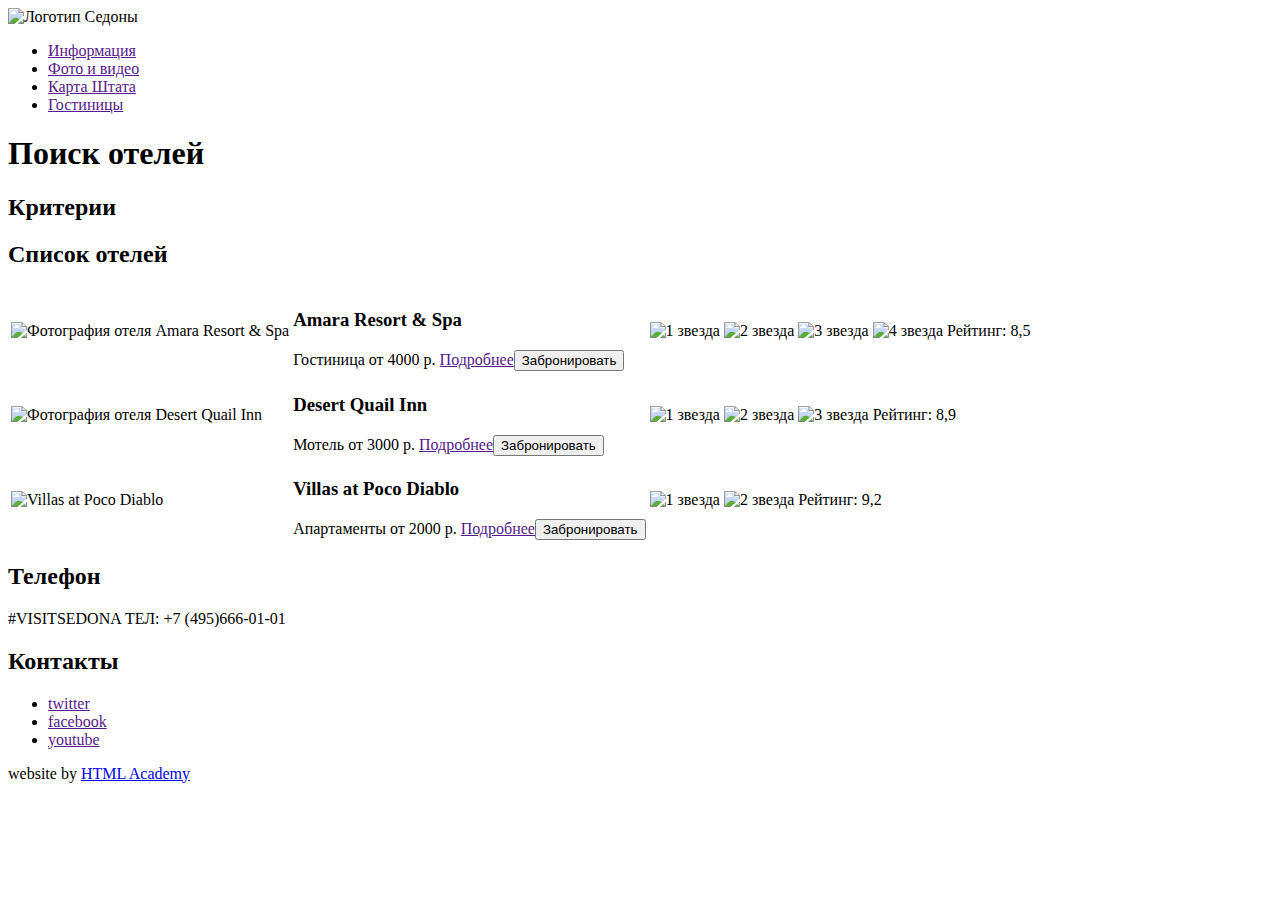
==== hotels.html @ acc292f8 "откорректировала файл index + добавила разметку hotels" ====
<!DOCTYPE html>
<html lang="ru">
  <head>
    <meta charset="utf-8">
    <title>HTML Academy: Седона (поиск отелей)</title>
  </head>
  <body> 
    <header><nav><a>
        <img src="logo.svg" width="138" height="70" alt="Логотип Седоны">
        </a>
        <ul>
          <li><a href=''>Информация</a></li>
          <li><a href=''>Фото и видео</a></li>
          <li><a href=''>Карта Штата</a></li>
          <li><a href=''>Гостиницы</a></li>
        </ul>
      </nav></header>
      <main>  
          <h1>Поиск отелей</h1>
          <section><h2>Критерии</h2>
              <!---Место для фильтра-->
          </section>
          <section><h2>Список отелей</h2>
            <table>
                <tr>
                    <td><img src="amara-hotel.jpg" width="135" height="90" alt="Фотография отеля Amara Resort & Spa"></td>
                    <td><h3> Amara Resort & Spa</h3>
                    Гостиница от 4000 р.
                    <a href="">Подробнее</a><button type=button>Забронировать</button></td>
                    <td><img src="stars.jpg" width="19" height="17" alt="1 звезда">
                        <img src="stars.jpg" width="19" height="17" alt="2 звезда">
                        <img src="stars.jpg" width="19" height="17" alt="3 звезда">
                        <img src="stars.jpg" width="19" height="17" alt="4 звезда">
                    Рейтинг: 8,5</td>
                </tr>
                <tr>
                    <td><img src="Desert-Quail-Inn.jpg" width="135" height="90" alt="Фотография отеля Desert Quail Inn"></td>
                    <td><h3> Desert Quail Inn</h3>
                    Мотель от 3000 р.
                    <a href="">Подробнее</a><button type=button>Забронировать</button></td>
                    <td><img src="stars.jpg" width="19" height="17" alt="1 звезда">
                        <img src="stars.jpg" width="19" height="17" alt="2 звезда">
                        <img src="stars.jpg" width="19" height="17" alt="3 звезда">
                    Рейтинг: 8,9</td>
                </tr>
                <tr>
                    <td><img src="Villas-at-Poco-Diablo.jpg" width="135" height="90" alt="Villas at Poco Diablo"></td>
                    <td><h3>Villas at Poco Diablo</h3>
                    Апартаменты от 2000 р.
                    <a href="">Подробнее</a><button type=button>Забронировать</button></td>
                    <td><img src="stars.jpg" width="19" height="17" alt="1 звезда">
                        <img src="stars.jpg" width="19" height="17" alt="2 звезда">
                    Рейтинг: 9,2</td>
                </tr>
            </table>
        </section>
      </main>
      <footer>
        <section> <h2>Телефон</h2>
          #VISITSEDONA
          ТЕЛ: +7 (495)666-01-01
        </section>
        <section>
          <h2>Контакты</h2>
          <ul>
            <li><a href=''>twitter</a></li>
            <li><a href=''>facebook</a></li>
            <li><a href=''>youtube</a></li>
           </ul></section>
           <p>website by <a href="https://htmlacademy.ru/intensive/htmlcss">HTML Academy</a></p>
      </footer>
</body>
</html>
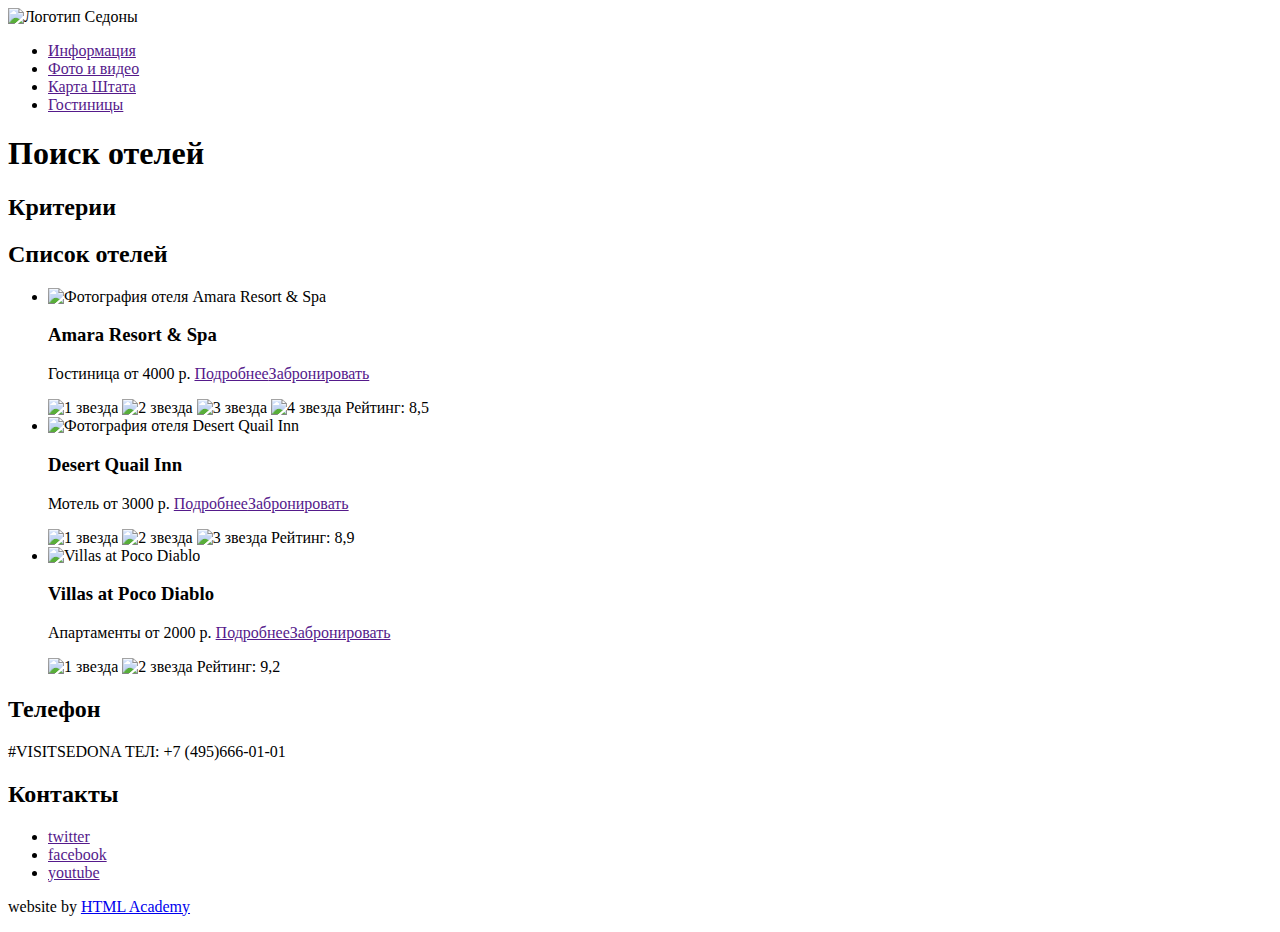
==== commit 056af19a: "внесла правки" ====
--- a/hotels.html
+++ b/hotels.html
@@ -1,73 +1,79 @@
 <!DOCTYPE html>
 <html lang="ru">
-  <head>
-    <meta charset="utf-8">
-    <title>HTML Academy: Седона (поиск отелей)</title>
-  </head>
-  <body> 
-    <header><nav><a>
+
+<head>
+  <meta charset="utf-8">
+  <title>HTML Academy: Седона (поиск отелей)</title>
+</head>
+
+<body>
+  <header>
+    <nav><a>
         <img src="logo.svg" width="138" height="70" alt="Логотип Седоны">
-        </a>
-        <ul>
-          <li><a href=''>Информация</a></li>
-          <li><a href=''>Фото и видео</a></li>
-          <li><a href=''>Карта Штата</a></li>
-          <li><a href=''>Гостиницы</a></li>
-        </ul>
-      </nav></header>
-      <main>  
-          <h1>Поиск отелей</h1>
-          <section><h2>Критерии</h2>
-              <!---Место для фильтра-->
-          </section>
-          <section><h2>Список отелей</h2>
-            <table>
-                <tr>
-                    <td><img src="amara-hotel.jpg" width="135" height="90" alt="Фотография отеля Amara Resort & Spa"></td>
-                    <td><h3> Amara Resort & Spa</h3>
-                    Гостиница от 4000 р.
-                    <a href="">Подробнее</a><button type=button>Забронировать</button></td>
-                    <td><img src="stars.jpg" width="19" height="17" alt="1 звезда">
-                        <img src="stars.jpg" width="19" height="17" alt="2 звезда">
-                        <img src="stars.jpg" width="19" height="17" alt="3 звезда">
-                        <img src="stars.jpg" width="19" height="17" alt="4 звезда">
-                    Рейтинг: 8,5</td>
-                </tr>
-                <tr>
-                    <td><img src="Desert-Quail-Inn.jpg" width="135" height="90" alt="Фотография отеля Desert Quail Inn"></td>
-                    <td><h3> Desert Quail Inn</h3>
-                    Мотель от 3000 р.
-                    <a href="">Подробнее</a><button type=button>Забронировать</button></td>
-                    <td><img src="stars.jpg" width="19" height="17" alt="1 звезда">
-                        <img src="stars.jpg" width="19" height="17" alt="2 звезда">
-                        <img src="stars.jpg" width="19" height="17" alt="3 звезда">
-                    Рейтинг: 8,9</td>
-                </tr>
-                <tr>
-                    <td><img src="Villas-at-Poco-Diablo.jpg" width="135" height="90" alt="Villas at Poco Diablo"></td>
-                    <td><h3>Villas at Poco Diablo</h3>
-                    Апартаменты от 2000 р.
-                    <a href="">Подробнее</a><button type=button>Забронировать</button></td>
-                    <td><img src="stars.jpg" width="19" height="17" alt="1 звезда">
-                        <img src="stars.jpg" width="19" height="17" alt="2 звезда">
-                    Рейтинг: 9,2</td>
-                </tr>
-            </table>
-        </section>
-      </main>
-      <footer>
-        <section> <h2>Телефон</h2>
-          #VISITSEDONA
-          ТЕЛ: +7 (495)666-01-01
-        </section>
-        <section>
-          <h2>Контакты</h2>
-          <ul>
-            <li><a href=''>twitter</a></li>
-            <li><a href=''>facebook</a></li>
-            <li><a href=''>youtube</a></li>
-           </ul></section>
-           <p>website by <a href="https://htmlacademy.ru/intensive/htmlcss">HTML Academy</a></p>
-      </footer>
+      </a>
+      <ul>
+        <li><a href="">Информация</a></li>
+        <li><a href="">Фото и видео</a></li>
+        <li><a href="">Карта Штата</a></li>
+        <li><a href="">Гостиницы</a></li>
+      </ul>
+    </nav>
+  </header>
+  <main>
+    <h1>Поиск отелей</h1>
+    <section>
+      <h2>Критерии</h2>
+      <!---Место для фильтра-->
+    </section>
+    <section>
+      <h2>Список отелей</h2>
+      <ul>
+        <li><img src="amara-hotel.jpg" width="135" height="90" alt="Фотография отеля Amara Resort & Spa">
+          <h3> Amara Resort & Spa</h3>
+          <p>Гостиница от 4000 р.
+            <a href="">Подробнее</a><a href="">Забронировать</a></p>
+          <img src="stars.jpg" width="19" height="17" alt="1 звезда">
+          <img src="stars.jpg" width="19" height="17" alt="2 звезда">
+          <img src="stars.jpg" width="19" height="17" alt="3 звезда">
+          <img src="stars.jpg" width="19" height="17" alt="4 звезда">
+          <span>Рейтинг: 8,5</span>
+        </li>
+        <li><img src="Desert-Quail-Inn.jpg" width="135" height="90" alt="Фотография отеля Desert Quail Inn">
+          <h3> Desert Quail Inn</h3>
+          <p>Мотель от 3000 р.
+            <a href="">Подробнее</a><a href="">Забронировать</a></p>
+          <img src="stars.jpg" width="19" height="17" alt="1 звезда">
+          <img src="stars.jpg" width="19" height="17" alt="2 звезда">
+          <img src="stars.jpg" width="19" height="17" alt="3 звезда">
+          <span>Рейтинг: 8,9</span>
+        </li>
+        <li><img src="Villas-at-Poco-Diablo.jpg" width="135" height="90" alt="Villas at Poco Diablo">
+          <h3>Villas at Poco Diablo</h3>
+          <p>Апартаменты от 2000 р.
+            <a href="">Подробнее</a><a href="">Забронировать</a></p>
+          <img src="stars.jpg" width="19" height="17" alt="1 звезда">
+          <img src="stars.jpg" width="19" height="17" alt="2 звезда">
+          <span>Рейтинг: 9,2</span>
+        </li>
+      </ul>
+    </section>
+  </main>
+  <footer>
+    <section>
+      <h2>Телефон</h2>
+      <p>#VISITSEDONA
+        ТЕЛ: +7 (495)666-01-01</p>
+    </section>
+    <section>
+      <h2>Контакты</h2>
+      <ul>
+        <li><a href="">twitter</a></li>
+        <li><a href="">facebook</a></li>
+        <li><a href="">youtube</a></li>
+      </ul>
+    </section>
+    <p>website by <a href="https://htmlacademy.ru/intensive/htmlcss">HTML Academy</a></p>
+  </footer>
 </body>
-</html>+
+</html>
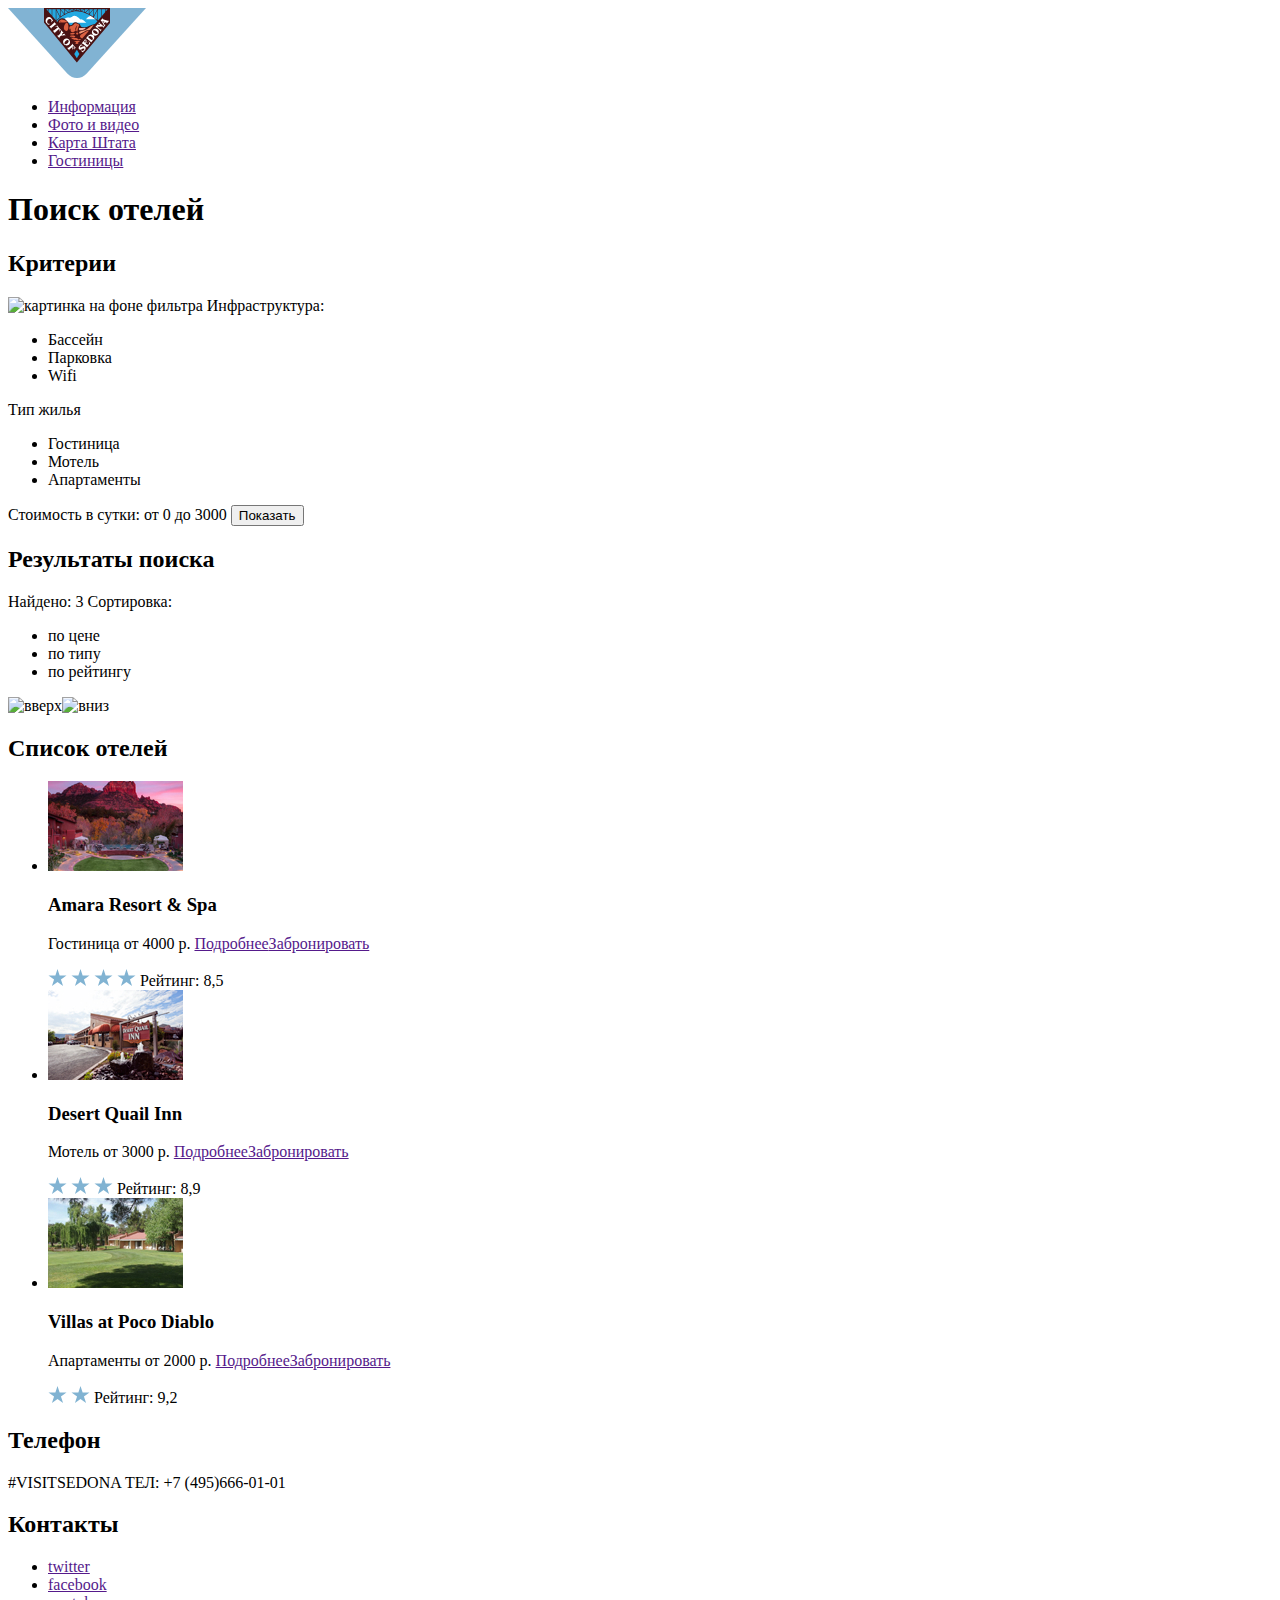
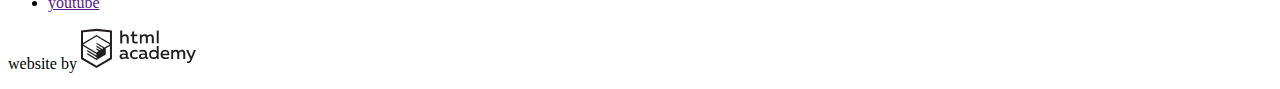
==== commit bf2dd12e: "Дополнила разметку + сделала папку картинок" ====
--- a/hotels.html
+++ b/hotels.html
@@ -9,7 +9,7 @@
 <body>
   <header>
     <nav><a>
-        <img src="logo.svg" width="138" height="70" alt="Логотип Седоны">
+        <img src="img/logo-sedona.svg" width="138" height="70" alt="Логотип Седоны">
       </a>
       <ul>
         <li><a href="">Информация</a></li>
@@ -23,36 +23,65 @@
     <h1>Поиск отелей</h1>
     <section>
       <h2>Критерии</h2>
-      <!---Место для фильтра-->
+      <img src="bgimage.jpg" width="1200" height="217" alt="картинка на фоне фильтра">
+      <span>Инфраструктура:</span>
+      <ul>
+        <li>Бассейн</li>
+        <li>Парковка </li>
+        <li>Wifi</li>
+      </ul>
+
+      <span>Тип жилья</span>
+      <ul>
+        <li>Гостиница</li>
+        <li>Мотель </li>
+        <li>Апартаменты</li>
+      </ul>
+      <span>
+        Стоимость в сутки:
+        <!---Ранжирование-->
+        от 0 до 3000</span>
+      <input type=button value="Показать">
+    </section>
+    <section>
+      <h2>Результаты поиска</h2><span>Найдено: 3
+        Сортировка: </span>
+      <ul>
+        <li> по цене</li>
+        <li> по типу</li>
+        <li> по рейтингу</li>
+      </ul>
+      <img src="uparrow.jpg" alt="вверх" width="11" height="10"><img src="downarrow.jpg" alt="вниз" width="11"
+        height="10">
     </section>
     <section>
       <h2>Список отелей</h2>
       <ul>
-        <li><img src="amara-hotel.jpg" width="135" height="90" alt="Фотография отеля Amara Resort & Spa">
+        <li><img src="img/amara.jpg" width="135" height="90" alt="Фотография отеля Amara Resort & Spa">
           <h3> Amara Resort & Spa</h3>
           <p>Гостиница от 4000 р.
             <a href="">Подробнее</a><a href="">Забронировать</a></p>
-          <img src="stars.jpg" width="19" height="17" alt="1 звезда">
-          <img src="stars.jpg" width="19" height="17" alt="2 звезда">
-          <img src="stars.jpg" width="19" height="17" alt="3 звезда">
-          <img src="stars.jpg" width="19" height="17" alt="4 звезда">
+          <img src="img/star.svg" width="19" height="17" alt="1 звезда">
+          <img src="img/star.svg" width="19" height="17" alt="2 звезда">
+          <img src="img/star.svg" width="19" height="17" alt="3 звезда">
+          <img src="img/star.svg" width="19" height="17" alt="4 звезда">
           <span>Рейтинг: 8,5</span>
         </li>
-        <li><img src="Desert-Quail-Inn.jpg" width="135" height="90" alt="Фотография отеля Desert Quail Inn">
+        <li><img src="img/desert.jpg" width="135" height="90" alt="Фотография отеля Desert Quail Inn">
           <h3> Desert Quail Inn</h3>
           <p>Мотель от 3000 р.
             <a href="">Подробнее</a><a href="">Забронировать</a></p>
-          <img src="stars.jpg" width="19" height="17" alt="1 звезда">
-          <img src="stars.jpg" width="19" height="17" alt="2 звезда">
-          <img src="stars.jpg" width="19" height="17" alt="3 звезда">
+          <img src="img/star.svg" width="19" height="17" alt="1 звезда">
+          <img src="img/star.svg" width="19" height="17" alt="2 звезда">
+          <img src="img/star.svg" width="19" height="17" alt="3 звезда">
           <span>Рейтинг: 8,9</span>
         </li>
-        <li><img src="Villas-at-Poco-Diablo.jpg" width="135" height="90" alt="Villas at Poco Diablo">
+        <li><img src="img/villasatpoco.jpg" width="135" height="90" alt="Villas at Poco Diablo">
           <h3>Villas at Poco Diablo</h3>
           <p>Апартаменты от 2000 р.
             <a href="">Подробнее</a><a href="">Забронировать</a></p>
-          <img src="stars.jpg" width="19" height="17" alt="1 звезда">
-          <img src="stars.jpg" width="19" height="17" alt="2 звезда">
+          <img src="img/star.svg" width="19" height="17" alt="1 звезда">
+          <img src="img/star.svg" width="19" height="17" alt="2 звезда">
           <span>Рейтинг: 9,2</span>
         </li>
       </ul>
@@ -72,7 +101,8 @@
         <li><a href="">youtube</a></li>
       </ul>
     </section>
-    <p>website by <a href="https://htmlacademy.ru/intensive/htmlcss">HTML Academy</a></p>
+    <p>website by <a href="https://htmlacademy.ru/intensive/htmlcss"><img src="img/logo-htmlacademy.svg" height="41"
+          width="115" alt="html academy logo"></a></p>
   </footer>
 </body>
 
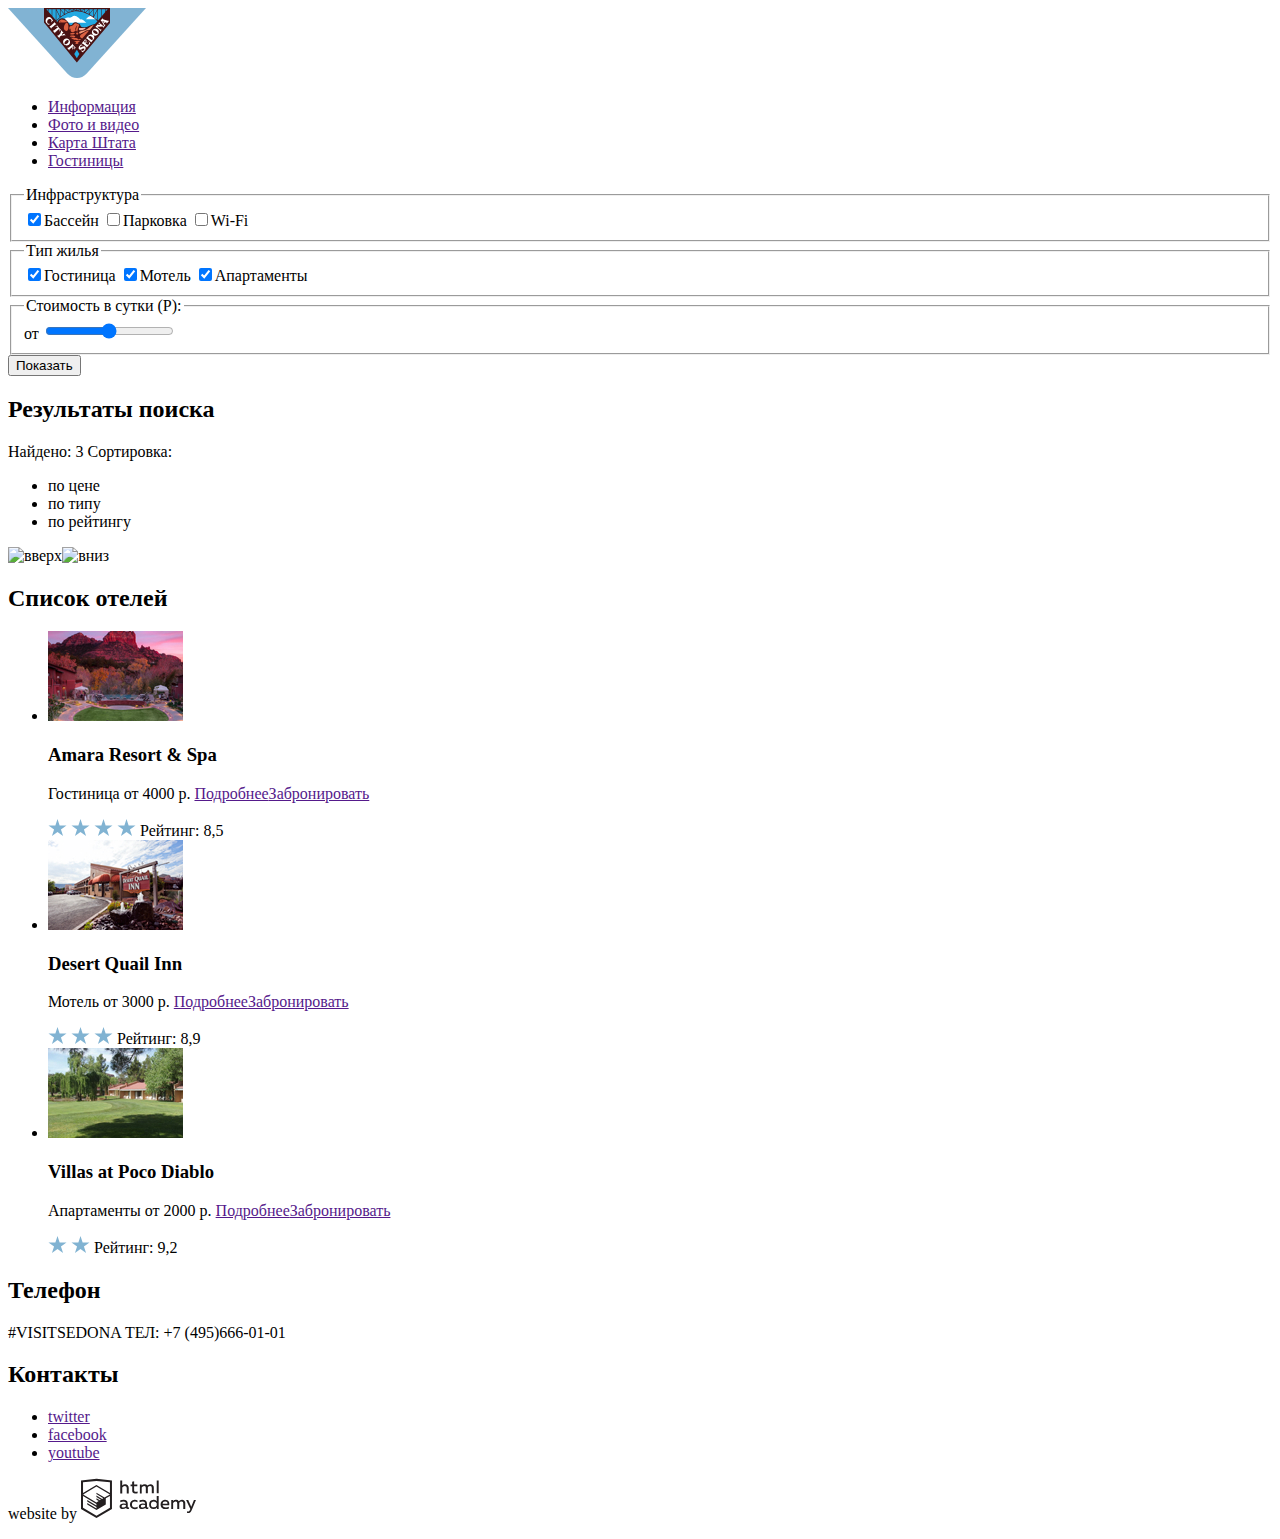
==== commit f6045674: "корректировка кода" ====
--- a/hotels.html
+++ b/hotels.html
@@ -20,29 +20,30 @@
     </nav>
   </header>
   <main>
-    <h1>Поиск отелей</h1>
-    <section>
-      <h2>Критерии</h2>
-      <img src="bgimage.jpg" width="1200" height="217" alt="картинка на фоне фильтра">
-      <span>Инфраструктура:</span>
-      <ul>
-        <li>Бассейн</li>
-        <li>Парковка </li>
-        <li>Wifi</li>
-      </ul>
-
-      <span>Тип жилья</span>
-      <ul>
-        <li>Гостиница</li>
-        <li>Мотель </li>
-        <li>Апартаменты</li>
-      </ul>
-      <span>
-        Стоимость в сутки:
-        <!---Ранжирование-->
-        от 0 до 3000</span>
-      <input type=button value="Показать">
-    </section>
+    <form action="https://echo.htmlacademy.ru" method="get">
+      <fieldset>
+        <legend>Инфраструктура</legend>
+        <label><input type="checkbox" name="infrastructure" checked value="pool">Бассейн</label>
+        <label><input type="checkbox" name="infrastructure" value="parking">Парковка</label>
+        <label><input type="checkbox" name="infrastructure" value="WiFi">Wi-Fi</label>
+      </fieldset>
+      <fieldset>
+        <legend>Тип жилья</legend>
+        <label><input type="checkbox" name="housetype" checked value="hotel">Гостиница</label>
+        <label><input type="checkbox" name="equipment" checked value="motel">Мотель</label>
+        <label><input type="checkbox" name="equipment" checked value="apartament">Апартаменты</label>
+      </fieldset>
+    </form>
+    <fieldset>
+      <legend>Стоимость в сутки (Р):</legend>
+      <form action="https://echo.htmlacademy.ru" method="get" oninput="priceoutput.value=pricenumber.value">
+        <label for="minprice"> от <output id="minprice" name="priceoutput"></output></label>
+        <label>
+          <!--место для числа со второго полузнка--></label>
+        <label for="pricenumber"><input id="pricenumber" name="pricenumber" type="range" min="0" max="7000" step="100">
+        </label></form>
+    </fieldset>
+    <button type="submit">Показать</button>
     <section>
       <h2>Результаты поиска</h2><span>Найдено: 3
         Сортировка: </span>
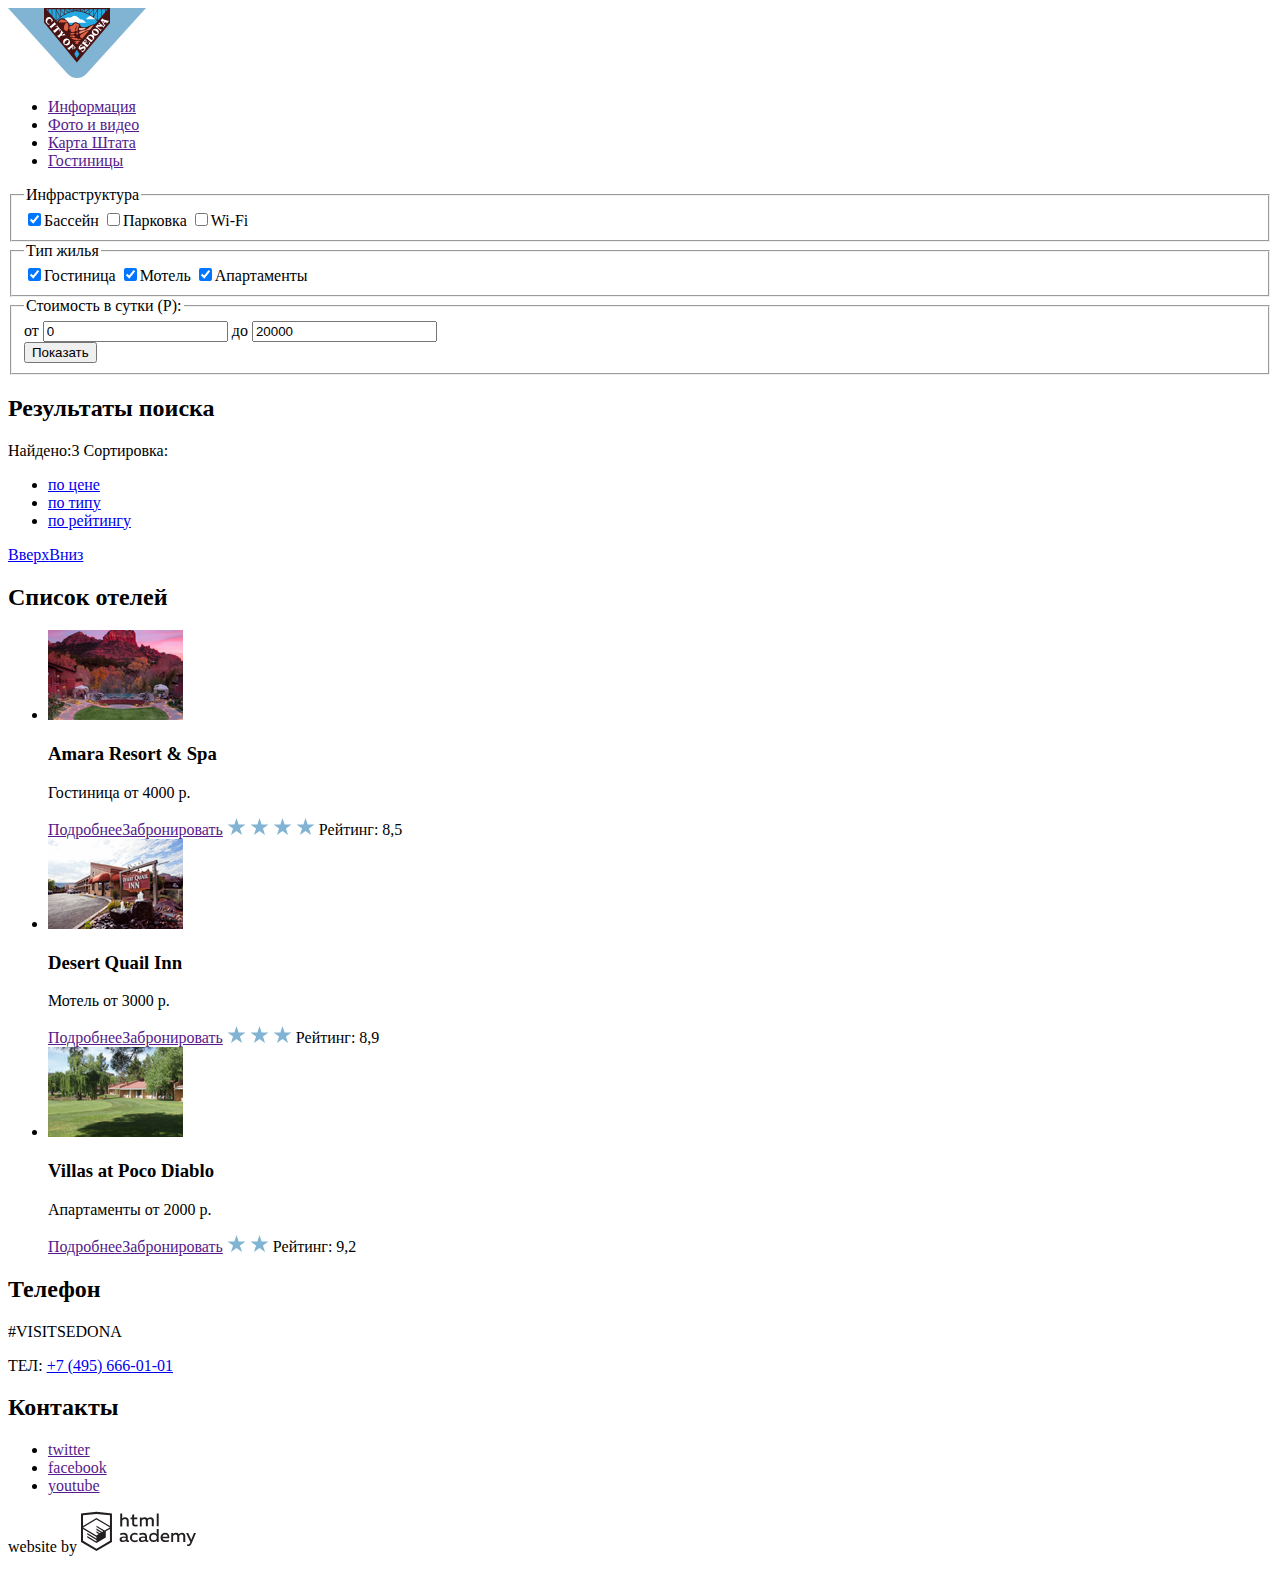
==== commit 564ffb23: "внесла правки" ====
--- a/hotels.html
+++ b/hotels.html
@@ -30,38 +30,50 @@
       <fieldset>
         <legend>Тип жилья</legend>
         <label><input type="checkbox" name="housetype" checked value="hotel">Гостиница</label>
-        <label><input type="checkbox" name="equipment" checked value="motel">Мотель</label>
-        <label><input type="checkbox" name="equipment" checked value="apartament">Апартаменты</label>
+        <label><input type="checkbox" name="housetype" checked value="motel">Мотель</label>
+        <label><input type="checkbox" name="housetype" checked value="apartament">Апартаменты</label>
+      </fieldset>
+      <fieldset class="filter-item">
+        <legend>Стоимость в сутки (Р):</legend>
+        <div class="range-filter">
+          <div class="range-controls">
+            <div class="price-controls">
+              <label class="min-price">
+                от <input type="number" name="min-price" value="0">
+              </label>
+              <label class="max-price">
+                до <input type="number" name="max-price" value="20000">
+              </label>
+            </div>
+            <div class="scale">
+              <div class="bar" style="width: 30%; margin-left: 20%"></div>
+            </div>
+            <div class="toggle toggle-min" tabindex="0" style="left: 20%"></div>
+            <div class="toggle toggle-max" tabindex="0" style="left: 50%"></div>
+          </div>
+        </div>
+        <button type="submit">Показать</button>
       </fieldset>
     </form>
-    <fieldset>
-      <legend>Стоимость в сутки (Р):</legend>
-      <form action="https://echo.htmlacademy.ru" method="get" oninput="priceoutput.value=pricenumber.value">
-        <label for="minprice"> от <output id="minprice" name="priceoutput"></output></label>
-        <label>
-          <!--место для числа со второго полузнка--></label>
-        <label for="pricenumber"><input id="pricenumber" name="pricenumber" type="range" min="0" max="7000" step="100">
-        </label></form>
-    </fieldset>
-    <button type="submit">Показать</button>
+
+
     <section>
-      <h2>Результаты поиска</h2><span>Найдено: 3
-        Сортировка: </span>
+      <h2>Результаты поиска</h2><span>Найдено:</span><span>3</span>
+      <span>Сортировка: </span>
       <ul>
-        <li> по цене</li>
-        <li> по типу</li>
-        <li> по рейтингу</li>
+        <li><a href="ссылка">по цене</a> </li>
+        <li><a href="ссылка">по типу</a> </li>
+        <li> <a href="ссылка">по рейтингу</a> </li>
       </ul>
-      <img src="uparrow.jpg" alt="вверх" width="11" height="10"><img src="downarrow.jpg" alt="вниз" width="11"
-        height="10">
+      <a href="uparrow"> Вверх</a><a href="downarrow">Вниз</a>
     </section>
     <section>
       <h2>Список отелей</h2>
       <ul>
         <li><img src="img/amara.jpg" width="135" height="90" alt="Фотография отеля Amara Resort & Spa">
           <h3> Amara Resort & Spa</h3>
-          <p>Гостиница от 4000 р.
-            <a href="">Подробнее</a><a href="">Забронировать</a></p>
+          <p>Гостиница от 4000 р.</p>
+          <a href="">Подробнее</a><a href="">Забронировать</a>
           <img src="img/star.svg" width="19" height="17" alt="1 звезда">
           <img src="img/star.svg" width="19" height="17" alt="2 звезда">
           <img src="img/star.svg" width="19" height="17" alt="3 звезда">
@@ -70,8 +82,8 @@
         </li>
         <li><img src="img/desert.jpg" width="135" height="90" alt="Фотография отеля Desert Quail Inn">
           <h3> Desert Quail Inn</h3>
-          <p>Мотель от 3000 р.
-            <a href="">Подробнее</a><a href="">Забронировать</a></p>
+          <p>Мотель от 3000 р.</p>
+          <a href="">Подробнее</a><a href="">Забронировать</a>
           <img src="img/star.svg" width="19" height="17" alt="1 звезда">
           <img src="img/star.svg" width="19" height="17" alt="2 звезда">
           <img src="img/star.svg" width="19" height="17" alt="3 звезда">
@@ -79,8 +91,8 @@
         </li>
         <li><img src="img/villasatpoco.jpg" width="135" height="90" alt="Villas at Poco Diablo">
           <h3>Villas at Poco Diablo</h3>
-          <p>Апартаменты от 2000 р.
-            <a href="">Подробнее</a><a href="">Забронировать</a></p>
+          <p>Апартаменты от 2000 р.</p>
+          <a href="">Подробнее</a><a href="">Забронировать</a>
           <img src="img/star.svg" width="19" height="17" alt="1 звезда">
           <img src="img/star.svg" width="19" height="17" alt="2 звезда">
           <span>Рейтинг: 9,2</span>
@@ -91,8 +103,8 @@
   <footer>
     <section>
       <h2>Телефон</h2>
-      <p>#VISITSEDONA
-        ТЕЛ: +7 (495)666-01-01</p>
+      <p>#VISITSEDONA</p>
+      <p>ТЕЛ: <a href="tel:+74956660101">+7 (495) 666-01-01</a></p>
     </section>
     <section>
       <h2>Контакты</h2>
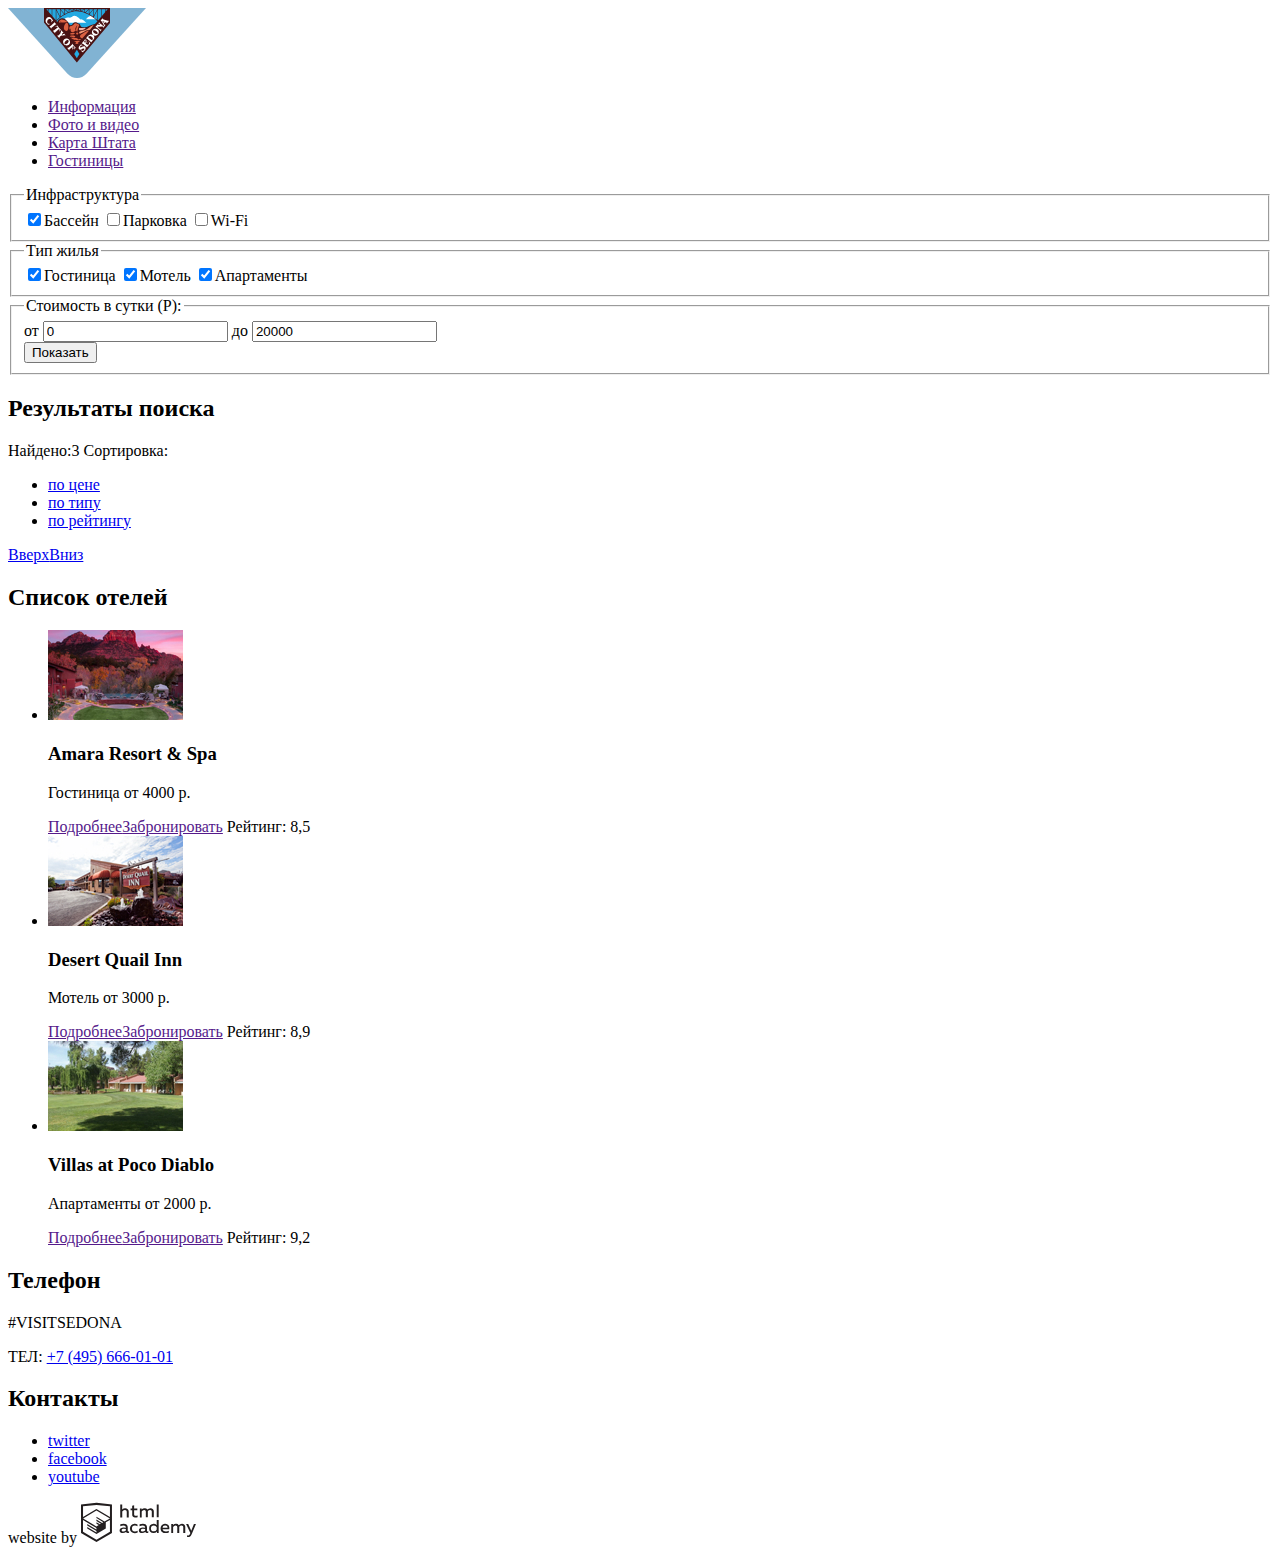
==== commit 6d510215: "правки" ====
--- a/hotels.html
+++ b/hotels.html
@@ -61,9 +61,9 @@
       <h2>Результаты поиска</h2><span>Найдено:</span><span>3</span>
       <span>Сортировка: </span>
       <ul>
-        <li><a href="ссылка">по цене</a> </li>
-        <li><a href="ссылка">по типу</a> </li>
-        <li> <a href="ссылка">по рейтингу</a> </li>
+        <li><a href="#">по цене</a> </li>
+        <li><a href="#">по типу</a> </li>
+        <li> <a href="#">по рейтингу</a> </li>
       </ul>
       <a href="uparrow"> Вверх</a><a href="downarrow">Вниз</a>
     </section>
@@ -74,27 +74,18 @@
           <h3> Amara Resort & Spa</h3>
           <p>Гостиница от 4000 р.</p>
           <a href="">Подробнее</a><a href="">Забронировать</a>
-          <img src="img/star.svg" width="19" height="17" alt="1 звезда">
-          <img src="img/star.svg" width="19" height="17" alt="2 звезда">
-          <img src="img/star.svg" width="19" height="17" alt="3 звезда">
-          <img src="img/star.svg" width="19" height="17" alt="4 звезда">
           <span>Рейтинг: 8,5</span>
         </li>
         <li><img src="img/desert.jpg" width="135" height="90" alt="Фотография отеля Desert Quail Inn">
           <h3> Desert Quail Inn</h3>
           <p>Мотель от 3000 р.</p>
           <a href="">Подробнее</a><a href="">Забронировать</a>
-          <img src="img/star.svg" width="19" height="17" alt="1 звезда">
-          <img src="img/star.svg" width="19" height="17" alt="2 звезда">
-          <img src="img/star.svg" width="19" height="17" alt="3 звезда">
           <span>Рейтинг: 8,9</span>
         </li>
         <li><img src="img/villasatpoco.jpg" width="135" height="90" alt="Villas at Poco Diablo">
           <h3>Villas at Poco Diablo</h3>
           <p>Апартаменты от 2000 р.</p>
           <a href="">Подробнее</a><a href="">Забронировать</a>
-          <img src="img/star.svg" width="19" height="17" alt="1 звезда">
-          <img src="img/star.svg" width="19" height="17" alt="2 звезда">
           <span>Рейтинг: 9,2</span>
         </li>
       </ul>
@@ -109,9 +100,9 @@
     <section>
       <h2>Контакты</h2>
       <ul>
-        <li><a href="">twitter</a></li>
-        <li><a href="">facebook</a></li>
-        <li><a href="">youtube</a></li>
+        <li><a href="#">twitter</a></li>
+        <li><a href="#">facebook</a></li>
+        <li><a href="#">youtube</a></li>
       </ul>
     </section>
     <p>website by <a href="https://htmlacademy.ru/intensive/htmlcss"><img src="img/logo-htmlacademy.svg" height="41"
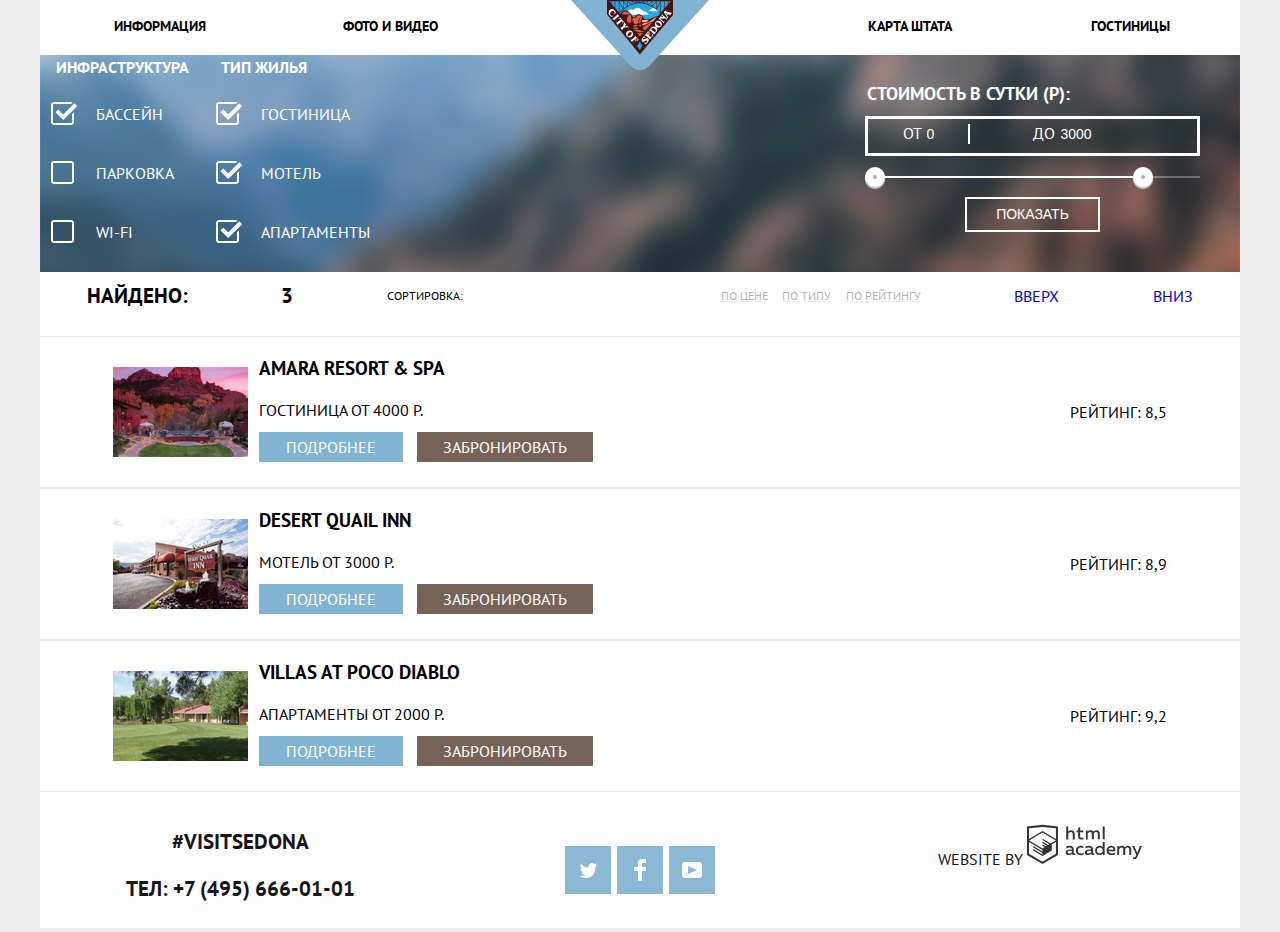
==== commit c03b5360: "частичная стилизация" ====
--- a/hotels.html
+++ b/hotels.html
@@ -1,37 +1,53 @@
 <!DOCTYPE html>
-<html lang="ru">
+<html class="page" lang="ru">
 
 <head>
   <meta charset="utf-8">
   <title>HTML Academy: Седона (поиск отелей)</title>
+  <link href="normalize.css" rel="stylesheet">
+  <link href="css/style.css" rel="stylesheet">
+  <link href="https://fonts.googleapis.com/css2?family=PT+Sans&display=swap" rel="stylesheet">
 </head>
 
-<body>
+<body class="page-body">
   <header>
-    <nav><a>
+    <nav class="main-navigation"><a class="logo">
         <img src="img/logo-sedona.svg" width="138" height="70" alt="Логотип Седоны">
       </a>
-      <ul>
-        <li><a href="">Информация</a></li>
-        <li><a href="">Фото и видео</a></li>
-        <li><a href="">Карта Штата</a></li>
-        <li><a href="">Гостиницы</a></li>
+      <div class="main-navigation-wrapper"></div>
+      <ul class="site-navigation">
+        <div class="left">
+          <li><a href="#">Информация</a></li>
+          <li><a href="#">Фото и видео</a></li>
+        </div>
+        <div class="right">
+          <li><a href="#">Гостиницы</a></li>
+          <li><a href="#">Карта Штата</a></li>
+
+        </div>
       </ul>
     </nav>
   </header>
   <main>
-    <form action="https://echo.htmlacademy.ru" method="get">
-      <fieldset>
+
+    <form action="https://echo.htmlacademy.ru" method="get" class="search-filter">
+      <fieldset class="filters-checks">
         <legend>Инфраструктура</legend>
-        <label><input type="checkbox" name="infrastructure" checked value="pool">Бассейн</label>
-        <label><input type="checkbox" name="infrastructure" value="parking">Парковка</label>
-        <label><input type="checkbox" name="infrastructure" value="WiFi">Wi-Fi</label>
+        <label class="check"><input type="checkbox" name="infrastructure" checked value="pool"
+            class="check__input"><span class="check__box"></span>Бассейн</label>
+        <label class="check"><input type="checkbox" name="infrastructure" value="parking" class="check__input"><span
+            class="check__box"></span>Парковка</label>
+        <label class="check"><input type="checkbox" name="infrastructure" value="WiFi" class="check__input"><span
+            class="check__box"></span>Wi-Fi</label>
       </fieldset>
-      <fieldset>
+      <fieldset class="filters-checks">
         <legend>Тип жилья</legend>
-        <label><input type="checkbox" name="housetype" checked value="hotel">Гостиница</label>
-        <label><input type="checkbox" name="housetype" checked value="motel">Мотель</label>
-        <label><input type="checkbox" name="housetype" checked value="apartament">Апартаменты</label>
+        <label class="check"><input type="checkbox" name="housetype" checked value="hotel" class="check__input"><span
+            class="check__box"></span>Гостиница</label>
+        <label class="check"><input type="checkbox" name="housetype" checked value="motel" class="check__input"><span
+            class="check__box"></span>Мотель</label>
+        <label class="check"><input type="checkbox" name="housetype" checked value="apartament"
+            class="check__input"><span class="check__box"></span>Апартаменты</label>
       </fieldset>
       <fieldset class="filter-item">
         <legend>Стоимость в сутки (Р):</legend>
@@ -40,73 +56,107 @@
             <div class="price-controls">
               <label class="min-price">
                 от <input type="number" name="min-price" value="0">
-              </label>
+              </label><span class="between-line"></span>
               <label class="max-price">
-                до <input type="number" name="max-price" value="20000">
+                до <input type="number" name="max-price" value="3000">
               </label>
             </div>
             <div class="scale">
-              <div class="bar" style="width: 30%; margin-left: 20%"></div>
+              <div class="bar" style="width: 80%; margin-left: 0%"></div>
             </div>
-            <div class="toggle toggle-min" tabindex="0" style="left: 20%"></div>
-            <div class="toggle toggle-max" tabindex="0" style="left: 50%"></div>
+            <div class="toggle toggle-min" tabindex="0" style="left: 80%"></div>
+            <div class="toggle toggle-max" tabindex="0" style="left: 0%"></div>
           </div>
         </div>
-        <button type="submit">Показать</button>
+        <button type="submit" class="show-button">Показать</button>
       </fieldset>
     </form>
 
 
-    <section>
-      <h2>Результаты поиска</h2><span>Найдено:</span><span>3</span>
-      <span>Сортировка: </span>
-      <ul>
+    <section class="search-sort">
+      <h2 class="visually-hidden">Результаты поиска</h2><span class="found">Найдено:</span><span class="found">3</span>
+      <span class="categories">Сортировка: </span>
+      <ul class="categories">
         <li><a href="#">по цене</a> </li>
         <li><a href="#">по типу</a> </li>
         <li> <a href="#">по рейтингу</a> </li>
       </ul>
       <a href="uparrow"> Вверх</a><a href="downarrow">Вниз</a>
     </section>
-    <section>
-      <h2>Список отелей</h2>
-      <ul>
-        <li><img src="img/amara.jpg" width="135" height="90" alt="Фотография отеля Amara Resort & Spa">
-          <h3> Amara Resort & Spa</h3>
-          <p>Гостиница от 4000 р.</p>
-          <a href="">Подробнее</a><a href="">Забронировать</a>
+
+
+    <section class="hotels-results">
+      <h2 class="visually-hidden">Список отелей</h2>
+      <ul class="search-results">
+        <li class="hotel"><img src="img/amara.jpg" width="135" height="90" alt="Фотография отеля Amara Resort & Spa">
+          <div class="description">
+            <h3><a href="#">Amara Resort & Spa</a> </h3>
+            <p>Гостиница от 4000 р.</p>
+            <div class="info-flex"> <a href="" class="more">Подробнее</a><a href="" class="booking">Забронировать</a>
+            </div>
+          </div>
           <span>Рейтинг: 8,5</span>
         </li>
-        <li><img src="img/desert.jpg" width="135" height="90" alt="Фотография отеля Desert Quail Inn">
-          <h3> Desert Quail Inn</h3>
-          <p>Мотель от 3000 р.</p>
-          <a href="">Подробнее</a><a href="">Забронировать</a>
+        <li class="hotel"><img src="img/desert.jpg" width="135" height="90" alt="Фотография отеля Desert Quail Inn">
+          <div class="description">
+            <h3> <a href="#">Desert Quail Inn</a></h3>
+            <p>Мотель от 3000 р.</p>
+            <div class="info-flex"> <a href="" class="more">Подробнее</a><a href="" class="booking">Забронировать</a>
+            </div>
+          </div>
           <span>Рейтинг: 8,9</span>
         </li>
-        <li><img src="img/villasatpoco.jpg" width="135" height="90" alt="Villas at Poco Diablo">
-          <h3>Villas at Poco Diablo</h3>
-          <p>Апартаменты от 2000 р.</p>
-          <a href="">Подробнее</a><a href="">Забронировать</a>
+        <li class="hotel"><img src="img/villasatpoco.jpg" width="135" height="90" alt="Villas at Poco Diablo">
+          <div class="description">
+            <h3><a href="#">Villas at Poco Diablo</a></h3>
+            <p>Апартаменты от 2000 р.</p>
+            <div class="info-flex"> <a href="" class="more">Подробнее</a><a href="" class="booking">Забронировать</a>
+            </div>
+          </div>
           <span>Рейтинг: 9,2</span>
         </li>
       </ul>
     </section>
   </main>
-  <footer>
-    <section>
-      <h2>Телефон</h2>
-      <p>#VISITSEDONA</p>
-      <p>ТЕЛ: <a href="tel:+74956660101">+7 (495) 666-01-01</a></p>
-    </section>
-    <section>
-      <h2>Контакты</h2>
-      <ul>
-        <li><a href="#">twitter</a></li>
-        <li><a href="#">facebook</a></li>
-        <li><a href="#">youtube</a></li>
-      </ul>
-    </section>
-    <p>website by <a href="https://htmlacademy.ru/intensive/htmlcss"><img src="img/logo-htmlacademy.svg" height="41"
-          width="115" alt="html academy logo"></a></p>
+  <footer class="page-footer main-footer">
+    <div class="container">
+      <section class="footer-contacts">
+        <h2 class="visually-hidden">Телефон</h2>
+        <p>#VISITSEDONA</p>
+        <p>ТЕЛ: <a href="tel:+74956660101">+7 (495) 666-01-01</a></p>
+      </section>
+      <section class="footer-sns">
+        <h2 class="visually-hidden">Контакты</h2>
+        <ul class="social-network">
+          <li><a class="sns-button" href="#"><span class="visually-hidden">Твиттер</span><svg
+                xmlns="http://www.w3.org/2000/svg" xmlns:xlink="http://www.w3.org/1999/xlink" width="17" height="15"
+                viewBox="0 0 17 15">
+                <path fill="#FFF"
+                  d="M10.95.144c1.685-.496 2.984.27 3.577 1.179.673-.231 1.331-.481 2.011-.708a2.345 2.345 0 0 1-.857 1.768c.685.17 1.304-.491 1.304-.491-.169 1-1.006 1.788-1.563 2.024-.231 6.75-3.175 11.217-10.077 11.082h-.446c-.41 0-4.164-.46-4.898-1.887 2.271.196 3.893-.422 4.693-1.177-.96-.3-2.679-.477-2.979-2.95.349.106.564.228 1.19.119C1.705 8.247.374 7.53.448 5.33c.285.328 1.067.536 1.34.472C1.085 5.561-.182 2.442.894.85c1.818 1.854 3.735 3.606 7.152 3.773C8.254 2.33 9.183.793 10.95.144z" />
+              </svg></a></li>
+          <li><a class="sns-button" href="#"><span class="visually-hidden">Фейсбук</span><svg
+                xmlns=" http://www.w3.org/2000/svg" width="12" height="22" viewBox="0 0 12 22">
+                <path fill="#FFF" d="M12 4V0H8a4 4 0 0 0-4 4v4H0v4h4v10h4V12h4V8H8V4h4z" /></svg>
+            </a></li>
+          <li><a class="sns-button" href="#"><span class="visually-hidden">Ютуб</span><svg
+                xmlns="http://www.w3.org/2000/svg" xmlns:xlink="http://www.w3.org/1999/xlink" width="20" height="16"
+                viewBox="0 0 20 16">
+                <path fill="#FFF"
+                  d="M17 0H3C1.35 0 0 1.35 0 3v10c0 1.65 1.35 3 3 3h14c1.65 0 3-1.35 3-3V3c0-1.65-1.35-3-3-3zM6.027 11.998V4.002L15.014 8l-8.987 3.998z" />
+              </svg>
+            </a></li>
+        </ul>
+      </section>
+      <p class="made-by">website by <a class="copyright" href="https://htmlacademy.ru/intensive/htmlcss"><span
+            class="visually-hidden">HTML Academy</span><svg id="Layer_1" data-name="Layer 1"
+            xmlns="http://www.w3.org/2000/svg" width="115" height="41" viewBox="0 0 108.08 36.85">
+            <title>logo-htmlacademy-small1</title>
+            <path
+              d="M44.61,26.88a2,2,0,0,0,.55-0.1v1.33a3.25,3.25,0,0,1-1.18.21,1.67,1.67,0,0,1-1.67-1,4.84,4.84,0,0,1-3.14,1.08c-1.51,0-2.91-.83-2.91-2.55,0-2.13,2-2.79,3.71-2.79a11.08,11.08,0,0,1,2.17.25v-0.3c0-1-.76-1.77-2.19-1.77a7.42,7.42,0,0,0-3,.64v-1.7a10.21,10.21,0,0,1,3.19-.55c2.36,0,3.81,1.12,3.81,3.65v3a0.54,0.54,0,0,0,.49.59h0.17Zm-6.44-1.13A1.35,1.35,0,0,0,39.63,27h0.11a3.39,3.39,0,0,0,2.41-1V24.58a9.72,9.72,0,0,0-1.81-.21c-1,0-2.16.33-2.16,1.38h0Zm12.36-6.11a5,5,0,0,1,2.57.64V22a4.08,4.08,0,0,0-2.3-.7,2.75,2.75,0,1,0,0,5.49,5,5,0,0,0,2.43-.64v1.71a6.27,6.27,0,0,1-2.76.57A4.21,4.21,0,0,1,46,24.51q0-.21,0-0.41a4.32,4.32,0,0,1,4.18-4.46h0.38Zm12.17,7.24a2,2,0,0,0,.55-0.1v1.33a3.25,3.25,0,0,1-1.18.21,1.67,1.67,0,0,1-1.67-1,4.84,4.84,0,0,1-3.14,1.08c-1.51,0-2.91-.83-2.91-2.55,0-2.13,2-2.79,3.71-2.79a11.08,11.08,0,0,1,2.17.25v-0.3c0-1-.76-1.77-2.19-1.77a7.42,7.42,0,0,0-3,.64v-1.7a10.21,10.21,0,0,1,3.19-.55c2.36,0,3.81,1.12,3.81,3.65v3a0.54,0.54,0,0,0,.49.59h0.17Zm-6.44-1.13A1.35,1.35,0,0,0,57.73,27h0.11a3.39,3.39,0,0,0,2.41-1V24.58a9.72,9.72,0,0,0-1.81-.21c-1.06,0-2.16.33-2.16,1.38h0ZM73,16V28.2H71.35V26.88a3.88,3.88,0,0,1-3.19,1.54,4.4,4.4,0,0,1,0-8.78,3.81,3.81,0,0,1,3,1.3V16H73Zm-4.53,5.22a2.76,2.76,0,1,0,0,5.52A2.86,2.86,0,0,0,71.15,25V23A2.91,2.91,0,0,0,68.49,21.27ZM79,19.64c3.31,0,4.46,2.68,3.92,5.09H76.7c0.21,1.5,1.67,2.11,3.19,2.11a6.11,6.11,0,0,0,2.64-.59v1.6a7.14,7.14,0,0,1-3,.57C77,28.42,74.78,27,74.78,24a4.18,4.18,0,0,1,4-4.39H79Zm0.09,1.54a2.28,2.28,0,0,0-2.44,2.1v0.06H81.3A2,2,0,0,0,79.13,21.18Zm5.73,7V19.87h1.65v1a3.81,3.81,0,0,1,2.78-1.27A2.86,2.86,0,0,1,91.89,21a4.12,4.12,0,0,1,2.91-1.33A3.06,3.06,0,0,1,98,23V28.2h-1.9V23.05a1.59,1.59,0,0,0-1.42-1.75H94.42a2.8,2.8,0,0,0-2.07,1.12V28.2h-1.9V23.05A1.59,1.59,0,0,0,89,21.31H88.8a3,3,0,0,0-2.21,1.29v5.63H84.86Zm21.31-8.33h1.9l-3.91,9.46c-0.9,2.17-2.09,2.86-3.35,2.86a4.76,4.76,0,0,1-1.1-.14V30.46a2.86,2.86,0,0,0,.85.12c0.9,0,1.58-.64,2.07-1.9l0.17-.42-4-8.4h2l2.86,6.29ZM38.73,1.46V6.22a3.81,3.81,0,0,1,2.7-1.14,3.25,3.25,0,0,1,3.44,3.4v5.15H43V8.72a1.81,1.81,0,0,0-1.61-2h-0.3a2.93,2.93,0,0,0-2.32,1.39v5.52h-1.9V1.46h1.9ZM49.94,2.31v3h3V6.91h-3v3.81c0,1.1.5,1.46,1.58,1.46a4.49,4.49,0,0,0,1.69-.33v1.6A6.8,6.8,0,0,1,51,13.8a2.55,2.55,0,0,1-2.86-2.74V6.89H46.58V5.26h1.5V2.74Zm5.4,11.31V5.28H57v1A3.81,3.81,0,0,1,59.77,5a2.86,2.86,0,0,1,2.6,1.33A4.12,4.12,0,0,1,65.28,5,3.06,3.06,0,0,1,68.44,8.4v5.21h-1.9V8.46a1.59,1.59,0,0,0-1.42-1.75H64.89a2.8,2.8,0,0,0-2.07,1.12v5.78h-1.9V8.46A1.59,1.59,0,0,0,59.5,6.71H59.27A3,3,0,0,0,57.06,8v5.63H55.34ZM71.17,1.45H73V13.6H71.17V1.45ZM14.71,0H14.55L0,1.54V28.21l14.55,8.66,14.55-8.66V1.54Zm12.5,27.1L14.55,34.64,1.9,27.12V16.18l12.59,7.5V25L5.86,19.9v1.31l8.68,5.21v1.39L5.87,22.65V24l8.68,5.21,8.75-5.24V18.31L27.2,16V27.12Zm0-12.53-3.48,2-1.6,1L14.51,13v1.31L21,18.23H21l-0.14.09-1,.54-5.37-3.2V17l4.24,2.52-1,.67-3.2-1.9v1.31l2.1,1.24L14.5,22.1,2,14.65,14.51,7.11Zm0-1.32L14.49,5.76,1.91,13.25v-10L14.56,1.92,27.21,3.25v10h0Z"
+              transform="translate(0 -0.02)" fill="#231f20" />
+          </svg>
+        </a></p>
+    </div>
   </footer>
 </body>
 
--- a/css/style.css
+++ b/css/style.css
@@ -0,0 +1,976 @@
+/* COLORS */
+:root {
+  --basic-black: #000000;
+  --basic-gray: #EEEEEE;
+  --basic-white: #FFFFFF;
+  --basic-blue: #81B3D2;
+  --brown: #766357;
+  --special: #663d15;
+}
+
+/* GLOBAL */
+body {
+  min-width: 1200px;
+  margin: 0;
+  padding: 0;
+  font-family: "PT Sans";
+  line-height: 24px;
+  color: var(--basic-black);
+  text-transform: uppercase;
+  background-color: var(--basic-gray);
+  background-position: center;
+  background-repeat: no-repeat;
+}
+
+a {
+  text-decoration: none;
+}
+
+img {
+  max-width: 100%;
+  height: auto;
+}
+
+.page-body {
+  min-height: 100%;
+  display: grid;
+  grid-template-rows: min-content 1fr min-content;
+  align-content: start;
+}
+
+.visually-hidden:not(:focus):not(:active),
+input[type="checkbox"].visually-hidden,
+input[type="radio"].visually-hidden {
+  position: absolute;
+  width: 1px;
+  height: 1px;
+  margin: -1px;
+  border: 0;
+  padding: 0;
+  white-space: nowrap;
+  clip-path: inset(100%);
+  clip: rect(0 0 0 0);
+  overflow: hidden;
+}
+
+/*MAIN NAVIGATION */
+
+.main-navigation {
+  font-size: 14px;
+  line-height: 26px;
+  max-height: 55px;
+  width: 1200px;
+  color: var(--basic-black);
+  background-color: var(--basic-white);
+  list-style: none;
+  margin: auto;
+  display: flex;
+  flex-direction: column;
+  align-items: center;
+}
+
+.site-navigation {
+  list-style: none;
+  display: flex;
+  flex-direction: row;
+  width: 1200px;
+  height: 56px;
+  margin: 0 auto;
+  padding: 0 0px;
+
+}
+
+.main-navigation-wrapper {
+  width: 100%;
+  margin-bottom: 5px;
+  background-color: var(--basic-white);
+}
+
+.site-navigation a {
+  color: var(--basic-black);
+  font-weight: bold;
+  display: block;
+  padding: 18px 10px;
+}
+
+.site-navigation a:hover {
+  color: var(--basic-blue);
+}
+
+.site-navigation a:active {
+  opacity: 0.3;
+}
+
+.left {
+  display: flex;
+  flex-direction: row;
+  width: 600px;
+  float: left;
+  font-size: 14px;
+  line-height: 26px;
+}
+
+.site-navigation .left a {
+  display: block;
+  width: 200px;
+  text-align: center;
+  padding-left: 20px;
+  padding-top: 8px;
+}
+
+.right {
+  width: 600px;
+  float: right;
+  font-size: 14px;
+  line-height: 26px;
+}
+
+.site-navigation .right a {
+  display: block;
+  width: 200px;
+  text-align: center;
+  float: right;
+  padding-top: 8px;
+}
+
+
+
+.logo {
+  position: absolute;
+}
+
+
+/*MAIN PAGE*/
+.background-image-sedona {
+  background-image: url(../img/background-photo.jpg);
+  max-height: 509px;
+  height: 509px;
+  background-position: center;
+  background-repeat: no-repeat;
+  text-align: center;
+  top: 80px;
+}
+
+.intro {
+  background-color: var(--basic-white);
+  width: 1200px;
+  margin: 0 auto;
+  padding: 0;
+}
+
+.background-image-sedona .welcome {
+  width: 456px;
+  height: 350px;
+  padding-top: 75px;
+}
+
+.mask {
+  position: absolute;
+  bottom: 156px;
+}
+
+.deserves-more {
+  margin: 0;
+  padding: 0;
+  color: var(--basic-black);
+  padding-top: 42px;
+  margin: auto;
+  width: 460px;
+  text-align: center;
+  text-transform: uppercase;
+  font-weight: bold;
+  font-size: 21px;
+  line-height: 26px;
+  padding-left: 2px;
+
+}
+
+/*REASONS*/
+
+.page {
+  height: 100%;
+}
+
+.main-body {
+  background-color: var(--basic-white);
+  display: flex;
+  flex-direction: column;
+  width: 1200px;
+  margin: 0px auto;
+  padding: 0px;
+}
+
+
+
+.main-body h2 {
+  text-align: center;
+  font-family: PT Sans;
+  font-style: normal;
+  font-weight: normal;
+  font-size: 14px;
+  line-height: 26px;
+  padding-top: 35px;
+
+}
+
+.first-reason-block {
+  background-color: var(--basic-blue);
+  color: var(--basic-white);
+  display: flex;
+  flex-direction: row;
+  margin: 24px auto;
+  height: 256px;
+  width: 1200px;
+  justify-content: space-between;
+
+}
+
+.reason-one {
+  width: 400px;
+  display: flex;
+  flex-direction: column;
+  align-items: center;
+  list-style: none;
+
+
+}
+
+.list-of-reasons {
+  list-style: none;
+  padding: 0;
+}
+
+.reason-one h2 {
+  font-size: 21px;
+  font-weight: bold;
+  height: 25px;
+  width: 200px;
+  text-align: center;
+  font-size: 21px;
+  padding: 22px 10px;
+}
+
+.reason-one span {
+  width: 200px;
+  text-align: center;
+  font-size: 14px;
+  line-height: 21px;
+  padding-top: 10px;
+}
+
+.reason-one p {
+  text-align: center;
+  font-size: 14px;
+  width: 300px;
+  padding-top: 10px;
+}
+
+
+.reasons {
+  display: grid;
+  height: 331px;
+  grid-template-columns: 1fr 1fr 1fr;
+
+  background-color: var(--basic-white);
+  width: 1200px;
+  margin: auto;
+  list-style: none;
+  font-size: 14px;
+  line-height: 21px;
+  text-align: center;
+
+}
+
+.little-reasons {
+  padding-top: 38px;
+  text-align: center;
+  background-color: var(--basic-white);
+}
+
+.little-reasons h2 {
+  font-weight: bold;
+  font-size: 21px;
+  line-height: 21px;
+  padding: 0;
+}
+
+.little-reasons p {
+  font-size: 14px;
+  line-height: 21px;
+  width: 300px;
+  margin: 30px auto;
+}
+
+
+.second-block-reasons {
+  background-color: var(--basic-blue);
+  color: var(--basic-white);
+  display: flex;
+  flex-direction: row;
+  margin: auto;
+  height: 256px;
+  width: 1200px;
+  justify-content: space-between;
+  margin-top: 52px;
+
+}
+
+.second-block-reasons h2 {
+  font-size: 21px;
+  font-weight: bold;
+  height: 25px;
+  width: 150px;
+  text-align: center;
+  font-size: 21px;
+  margin: auto;
+  padding-top: 20px;
+}
+
+.second-block-reasons p {
+  padding-top: 70px;
+  padding-left: 14px;
+  font-size: 14px;
+  line-height: 21px;
+  width: 320px;
+}
+
+.reasons {
+  background-color: #EEEEEE;
+  height: 256px;
+}
+
+/* HOTELS PAGE */
+.hotels {
+  background-color: var(--basic-gray);
+}
+
+.center-page {
+  background-color: var(--basic-gray);
+}
+
+/*FILTER*/
+
+.search-filter {
+  display: flex;
+  color: var(--basic-white);
+  width: 1200px;
+  height: 217px;
+  flex-direction: row;
+  justify-content: space-between;
+  margin: 0 auto;
+  background-image: url(../img/background-hotels.png);
+
+}
+
+.search-filter legend {
+  font-weight: bold;
+}
+
+.filters-checks {
+  display: flex;
+  flex-direction: column;
+  width: 130px;
+  justify-content: space-around;
+  border: none;
+}
+
+.check {
+  padding-left: 42px;
+}
+
+.check__input {
+  position: absolute;
+  -webkit-appearance: none;
+  -moz-appearance: none;
+}
+
+.check__box {
+  position: absolute;
+  margin-left: -45px;
+  width: 23px;
+  height: 23px;
+  background-image: url(../img/checkbox-off.svg);
+}
+
+.check__input:checked+.check__box {
+  width: 27px;
+  height: 23px;
+  background-image: url(../img/checkbox-on.svg);
+}
+
+.filter-item {
+  border: none;
+}
+
+.price-controls {
+  border: solid white;
+  background: transparent;
+  height: 34px;
+  text-align: center;
+  display: block;
+}
+
+.price-controls input {
+  background: transparent;
+  color: var(--basic-white);
+  border: none;
+  font-size: 14px;
+  line-height: 21px;
+  width: 100px;
+  padding-top: 5px;
+}
+
+.filter-item {
+  margin: 0;
+  padding: 0;
+  border: none;
+  width: 260px;
+  margin: 27px auto;
+  margin-right: 40px;
+}
+}
+
+.range-filter {
+  width: 260px;
+  margin-top: 370px;
+}
+
+.filter-item legend {
+  font-size: 18px;
+  line-height: 24px;
+  text-transform: uppercase;
+  font-weight: 700;
+}
+
+.range-controls {
+  position: relative;
+  height: 41px;
+  background-color: transparent;
+  border-radius: 5px;
+  padding-top: 10px;
+}
+
+.range-controls .scale {
+  height: 2px;
+  margin-top: 20px;
+  background: rgb(255, 255, 255, 0.3);
+}
+
+.range-controls .bar {
+  width: 170%;
+  height: 2px;
+  background: var(--basic-white);
+}
+
+.range-controls .toggle {
+  position: absolute;
+  top: 61px;
+  left: 0;
+  width: 4px;
+  height: 4px;
+  padding: 0;
+  border: 8px solid #ffffff;
+  background-color: #ababab;
+  border-radius: 50%;
+  box-shadow: 0 2px 1px 0 #cfcfcf;
+  cursor: pointer;
+}
+
+.range-controls .toggle-min {
+  left: 18px;
+}
+
+.range-controls .toggle-max {
+  left: 12px;
+}
+
+.between-line::before {
+  position: absolute;
+  content: "";
+  width: 2px;
+  height: 20px;
+  background-color: var(--basic-white);
+  top: 18px;
+  outline: none;
+  right: 230px;
+}
+
+.search-sort {
+  display: flex;
+  flex-direction: row;
+  width: 1200px;
+  align-items: center;
+  justify-content: space-around;
+  background-color: var(--basic-white);
+  margin: auto;
+}
+
+.found {
+  font-weight: bold;
+  font-size: 21px;
+  line-height: 26px;
+}
+
+.categories {
+  list-style: none;
+  display: flex;
+  flex-direction: row;
+  justify-content: space-between;
+  width: 200px;
+  font-size: 12px;
+  float: left;
+
+}
+
+.categories a {
+  color: var(--basic-black);
+  opacity: 0.3;
+  text-decoration: dashed underline var(--basic-blue);
+}
+
+.categories a:hover {
+  color: var(--basic-blue);
+  opacity: 1;
+  text-decoration: dashed underline;
+}
+
+.categories a:active {
+  opacity: 1;
+  color: var(--basic-blue);
+}
+
+.categories a:focus {
+  opacity: 1;
+  color: var(--basic-black);
+  text-decoration: none;
+}
+
+/*RESULTS*/
+
+.hotels-results {
+  display: flex;
+  color: var(--basic-black);
+  list-style: none;
+  display: flex;
+  flex-direction: column;
+  width: 1200px;
+  margin: auto;
+  background: var(--basic-white);
+}
+
+.search-results {
+  padding: 0;
+}
+
+.hotel {
+  display: flex;
+  flex-direction: row;
+  justify-content: space-between;
+  align-items: center;
+  height: 150px;
+  border-top: solid 1px #E5E5E5;
+  border-bottom: solid 1px #E5E5E5;
+  padding-right: 73px;
+}
+
+.description {
+  display: flex;
+  flex-direction: column;
+  height: 150px;
+  width: 800px;
+}
+
+.description p {
+  margin: 0;
+}
+
+.description h3 a {
+  color: var(--basic-black);
+}
+
+.description h3 a:hover {
+  color: var(--basic-blue);
+}
+
+.description h3 a:active {
+  color: var(--basic-black);
+  opacity: 0.3;
+}
+
+.hotel img {
+  padding-left: 73px;
+}
+
+/*BUTTONS*/
+
+.more {
+  display: inline-block;
+  margin-right: 14px;
+  font: inherit;
+  text-align: center;
+  color: var(--basic-white);
+  vertical-align: middle;
+  text-transform: uppercase;
+  background-color: var(--basic-blue);
+  border: none;
+  width: 110px;
+  margin-top: 10px;
+  padding: 3px 17px;
+}
+
+.more:hover {
+  background-color: #669EC0;
+}
+
+.more:focus,
+.more:active {
+  background-color: #5496BD;
+}
+
+.booking {
+  display: inline-block;
+  font: inherit;
+  text-align: center;
+  color: var(--basic-white);
+  vertical-align: middle;
+  text-transform: uppercase;
+  background-color: #766357;
+  border: none;
+  width: 142px;
+  margin-top: 10px;
+  padding: 3px 17px;
+}
+
+.booking:hover {
+  background-color: #604E43;
+}
+
+.booking:focus,
+.booking:active {
+  background-color: #503E33;
+}
+
+.booking a:active {
+  opacity: 0.3;
+}
+
+.show-button {
+  background: transparent;
+  color: var(--basic-white);
+  display: block;
+  width: 135px;
+  height: 35px;
+  border: solid white 2px;
+  text-transform: uppercase;
+  font-size: 14px;
+  line-height: 21px;
+  margin: 40px 100px;
+}
+
+.show-button:hover {
+  background: var(--basic-white);
+  color: var(--basic-black);
+}
+
+/*FOOTER*/
+.main-footer {
+  width: 1200px;
+  height: 120px;
+  color: var(--basic-black);
+  background-color: var(--basic-white);
+  background-position: 0 0;
+  margin: 0 auto;
+  text-align: center;
+  bottom: 0;
+  opacity: 0.9;
+  z-index: 10;
+  position: relative;
+
+
+}
+
+.main-footer .container {
+  display: grid;
+  grid-template-columns: repeat(3, 1fr);
+
+}
+
+.footer-contacts {
+  font-size: 21px;
+  line-height: 26px;
+  font-weight: bold;
+}
+
+.footer-contacts a {
+  color: var(--basic-black);
+}
+
+/*Social*/
+.social-network {
+  display: flex;
+  flex-wrap: wrap;
+  justify-content: space-between;
+  width: 150px;
+  margin: 0 auto;
+  padding: 38px;
+  list-style: none;
+}
+
+.social-network {
+  list-style: none;
+}
+
+.sns-button {
+  display: flex;
+  align-items: center;
+  justify-content: center;
+  width: 46px;
+  height: 48px;
+  background-color: var(--basic-blue);
+}
+
+.sns-button:hover {
+  background: #669EC0;
+}
+
+.sns-button:active {
+  background-color: #5496BD;
+}
+
+.sns-button:active path {
+  opacity: 0.3;
+}
+
+.copyright a {
+  padding-top: 140px;
+}
+
+.copyright:hover path {
+  fill: var(--basic-blue);
+}
+
+.copyright:focus path {
+  fill: #BDBBBC;
+}
+
+/*APPOINTMENT and MAP*/
+.appointment {
+  display: none;
+  top: 120px;
+  bottom: auto;
+  width: 570px;
+  height: 395px;
+  background-color: var(--basic-white);
+  color: var(--basic-black);
+  box-shadow: 0px 7px 15px rgba(0, 1, 1, 0.15);
+  position: fixed;
+  font-size: 14px;
+}
+
+.booking-form {
+  display: flex;
+  width: 510px;
+  height: 395px;
+  padding: 0 55px;
+  flex-direction: column;
+}
+
+.search-button {
+  background-color: #766357;
+  width: 570px;
+  height: 86px;
+  display: inline-block;
+  border: none;
+  color: var(--basic-white);
+  font-size: 21px;
+  font-weight: bold;
+  line-height: 26px;
+  text-transform: uppercase;
+  text-align: center;
+  border: none;
+}
+
+.search-button:hover {
+  background: #604E43;
+}
+
+.search-button:active {
+  background: #503E33;
+  opacity: 0.3;
+}
+
+.booking-form input[type="text"] {
+  box-sizing: border-box;
+  width: 346px;
+  height: 38px;
+  font-weight: bold;
+  font-size: 14px;
+  line-height: 26px;
+  color: var(--basic-black);
+  text-transform: uppercase;
+  background-color: #F2F2F2;
+  border: none;
+}
+
+.booking-form input:hover {
+  background: #EBEBEB;
+}
+
+.booking-form input:focus,
+.booking-form input:active {
+  background: #FFFFFF;
+  border: 2px solid #E5E5E5;
+}
+
+.calendar {
+  width: 30px;
+  height: 38px;
+  position: absolute;
+  right: 90px;
+  background-image: url(img/calendar.svg);
+  background-color: transparent;
+  text-align: center;
+  border: none;
+  outline: none;
+}
+
+.calendar-svg {
+  fill: #A9A9A9;
+}
+
+.calendar-svg:hover {
+  fill: var(--basic-black);
+}
+
+.calendar-svg:active {
+  fill: var(--basic-blue);
+}
+
+.quantity {
+  box-sizing: border-box;
+  width: 52px;
+  height: 38px;
+  font-weight: bold;
+  font-size: 14px;
+  line-height: 26px;
+  color: var(--basic-black);
+  text-transform: uppercase;
+  background-color: #F2F2F2;
+  border: none;
+  padding-top: 0;
+}
+
+.plus {
+  position: relative;
+  top: 14px;
+  width: 31px;
+  height: 38px;
+  border: 0;
+  cursor: pointer;
+  background-color: #F2F2F2;
+}
+
+.minus {
+  padding-top: 0;
+  position: relative;
+  top: 14px;
+  width: 31px;
+  height: 38px;
+  border: 0;
+  cursor: pointer;
+  background-color: #F2F2F2;
+}
+
+
+.plus::before,
+.plus::after,
+.minus::before {
+  position: absolute;
+  content: "";
+  width: 11px;
+  height: 3px;
+  background-color: #A9A9A9;
+  top: 18px;
+  outline: none;
+  right: 12px;
+}
+
+.plus::before {
+  transform: rotate(90deg);
+}
+
+.plus:hover::before,
+.plus:hover::after,
+.minus:hover::before {
+  background-color: var(--basic-black);
+  outline: none;
+
+}
+
+.plus:active::before,
+.plus:active::after,
+.minus:active::before {
+  background-color: var(--basic-blue);
+  outline: none;
+}
+
+.find {
+  background-color: var(--basic-blue);
+  padding: 16px 182px;
+  display: inline-block;
+  border: none;
+  color: var(--basic-white);
+  text-transform: uppercase;
+  margin-right: 40px;
+}
+
+.find:hover {
+  background-color: #669EC0;
+}
+
+.find:active {
+  background-color: #5496BD;
+  color: rgba(255, 255, 255, 0.3)
+}
+
+/*Other*/
+.bottom {
+  color: var(--basic-white);
+  width: 1200px;
+  margin: -100px auto;
+  position: relative;
+  z-index: 0;
+}
+
+.map {
+  border: none;
+  padding: 0;
+  margin: 0;
+}
+
+.interest-check {
+  background-color: var(--basic-white);
+  width: 1200px;
+  margin: -30px auto;
+  height: 292px;
+}
+
+.interest-check .question {
+  font-weight: bold;
+  font-size: 30px;
+  line-height: 24px;
+  text-align: center;
+  margin: auto;
+  padding-top: 35px;
+  height: 25px;
+}
+
+.interest-check .to-do {
+  font-size: 14px;
+  line-height: 24px;
+  margin: 0 auto;
+  width: 435px;
+  padding-top: 40px;
+  height: 150px;
+  text-align: center;
+}
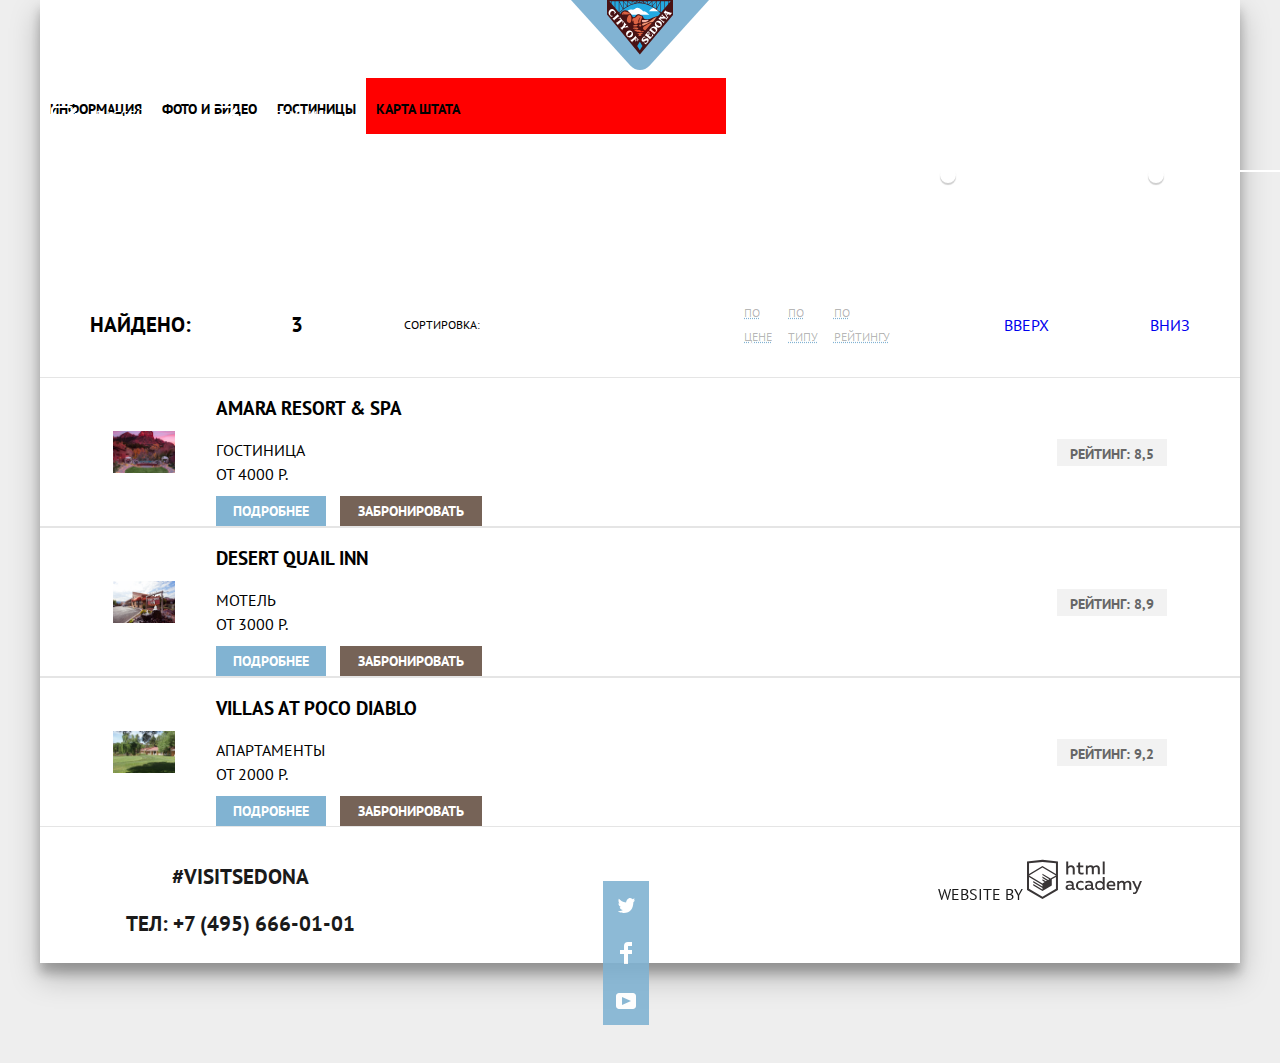
==== commit 226415fa: "правки" ====
--- a/hotels.html
+++ b/hotels.html
@@ -4,27 +4,22 @@
 <head>
   <meta charset="utf-8">
   <title>HTML Academy: Седона (поиск отелей)</title>
-  <link href="normalize.css" rel="stylesheet">
+  <link href="css/normalize.css" rel="stylesheet">
   <link href="css/style.css" rel="stylesheet">
-  <link href="https://fonts.googleapis.com/css2?family=PT+Sans&display=swap" rel="stylesheet">
+  <link href="https://fonts.googleapis.com/css2?family=PT+Sans:ital,wght@0,400;0,700;1,400;1,700&display=swap"
+    rel="stylesheet">
 </head>
 
 <body class="page-body">
+  <div class="main-container">
   <header>
-    <nav class="main-navigation"><a class="logo">
-        <img src="img/logo-sedona.svg" width="138" height="70" alt="Логотип Седоны">
-      </a>
-      <div class="main-navigation-wrapper"></div>
+    <nav class="main-navigation">
+      <a class href="index.html"><img src="img/logo-sedona.svg" width="138" height="70" alt="Логотип Седоны"></a>
       <ul class="site-navigation">
-        <div class="left">
           <li><a href="#">Информация</a></li>
           <li><a href="#">Фото и видео</a></li>
-        </div>
-        <div class="right">
           <li><a href="#">Гостиницы</a></li>
           <li><a href="#">Карта Штата</a></li>
-
-        </div>
       </ul>
     </nav>
   </header>
@@ -62,11 +57,10 @@
               </label>
             </div>
             <div class="scale">
-              <div class="bar" style="width: 80%; margin-left: 0%"></div>
+              <div class="bar"></div>
             </div>
-            <div class="toggle toggle-min" tabindex="0" style="left: 80%"></div>
-            <div class="toggle toggle-max" tabindex="0" style="left: 0%"></div>
-          </div>
+            <button type="button" class="toggle toggle-min" tabindex="0" style="left: 80%"></button>
+            <button type="button" class="toggle toggle-max" tabindex="0" style="left: 0%"></button>
         </div>
         <button type="submit" class="show-button">Показать</button>
       </fieldset>
@@ -81,7 +75,7 @@
         <li><a href="#">по типу</a> </li>
         <li> <a href="#">по рейтингу</a> </li>
       </ul>
-      <a href="uparrow"> Вверх</a><a href="downarrow">Вниз</a>
+      <a class="uparrow" href="#"> Вверх</a><a class="downarrowh" href="#">Вниз</a>
     </section>
 
 
@@ -90,30 +84,30 @@
       <ul class="search-results">
         <li class="hotel"><img src="img/amara.jpg" width="135" height="90" alt="Фотография отеля Amara Resort & Spa">
           <div class="description">
-            <h3><a href="#">Amara Resort & Spa</a> </h3>
-            <p>Гостиница от 4000 р.</p>
+            <h3><a class="hotel-name" href="#">Amara Resort & Spa</a> </h3>
+            <span>Гостиница</span> <span>от 4000 р.</span>
             <div class="info-flex"> <a href="" class="more">Подробнее</a><a href="" class="booking">Забронировать</a>
             </div>
           </div>
-          <span>Рейтинг: 8,5</span>
+          <span class="rating">Рейтинг: 8,5</span>
         </li>
         <li class="hotel"><img src="img/desert.jpg" width="135" height="90" alt="Фотография отеля Desert Quail Inn">
           <div class="description">
-            <h3> <a href="#">Desert Quail Inn</a></h3>
-            <p>Мотель от 3000 р.</p>
+            <h3> <a class="hotel-name" href="#">Desert Quail Inn</a></h3>
+            <span>Мотель</span> <span>от 3000 р.</span>
             <div class="info-flex"> <a href="" class="more">Подробнее</a><a href="" class="booking">Забронировать</a>
             </div>
           </div>
-          <span>Рейтинг: 8,9</span>
+          <span class="rating">Рейтинг: 8,9</span>
         </li>
         <li class="hotel"><img src="img/villasatpoco.jpg" width="135" height="90" alt="Villas at Poco Diablo">
           <div class="description">
-            <h3><a href="#">Villas at Poco Diablo</a></h3>
-            <p>Апартаменты от 2000 р.</p>
+            <h3><a class="hotel-name" href="#">Villas at Poco Diablo</a></h3>
+            <span>Апартаменты</span> <span>от 2000 р.</span>
             <div class="info-flex"> <a href="" class="more">Подробнее</a><a href="" class="booking">Забронировать</a>
             </div>
           </div>
-          <span>Рейтинг: 9,2</span>
+          <span class="rating">Рейтинг: 9,2</span>
         </li>
       </ul>
     </section>
@@ -158,6 +152,7 @@
         </a></p>
     </div>
   </footer>
+</div>
 </body>
 
 </html>
--- a/css/style.css
+++ b/css/style.css
@@ -1,19 +1,40 @@
 /* COLORS */
 :root {
-  --basic-black: #000000;
+  --basic-white: #FFFFFF;
+  --lightish-gray: #BDBBBC;
+  --gray-shadow: #EBEBEB;
   --basic-gray: #EEEEEE;
-  --basic-white: #FFFFFF;
+  --dark-gray: #E5E5E5;
+  --dark-white: #F2F2F2;
+  --light-blue: #669EC0;
   --basic-blue: #81B3D2;
+  --dark-blue: #5496BD;
+  --lightish-beige: #cfcfcf;
+  --light-beige: #ababab;
+  --light-brown: #604E43;
+  --beige: #A9A9A9;
   --brown: #766357;
   --special: #663d15;
+  --dark-brown: #503E33;
+  --light-black: #333333;
+  --basic-black: #000000;
+
+
 }
 
 /* GLOBAL */
+
+*,
+*::before,
+*::after {
+  box-sizing: border-box;
+}
+
 body {
   min-width: 1200px;
   margin: 0;
   padding: 0;
-  font-family: "PT Sans";
+  font-family: "PT Sans", "Tahoma", sans-serif;
   line-height: 24px;
   color: var(--basic-black);
   text-transform: uppercase;
@@ -31,11 +52,20 @@
   height: auto;
 }
 
-.page-body {
+.main-container {
+  margin: auto;
   min-height: 100%;
+  width: 1200px;
   display: grid;
   grid-template-rows: min-content 1fr min-content;
   align-content: start;
+  background-color: var(--basic-white);
+  box-shadow: 0 14px 28px rgba(0, 0, 0, 0.25), 0 10px 10px rgba(0, 0, 0, 0.22);
+
+}
+
+.page-body {
+  min-height: 100%;
 }
 
 .visually-hidden:not(:focus):not(:active),
@@ -80,10 +110,12 @@
 
 }
 
-.main-navigation-wrapper {
-  width: 100%;
-  margin-bottom: 5px;
-  background-color: var(--basic-white);
+li:nth-child(4) {
+  float: left;
+  background-color: red;
+  width: 30%;
+  margin-left: 0;
+  box-sizing: border-box;
 }
 
 .site-navigation a {
@@ -99,38 +131,6 @@
 
 .site-navigation a:active {
   opacity: 0.3;
-}
-
-.left {
-  display: flex;
-  flex-direction: row;
-  width: 600px;
-  float: left;
-  font-size: 14px;
-  line-height: 26px;
-}
-
-.site-navigation .left a {
-  display: block;
-  width: 200px;
-  text-align: center;
-  padding-left: 20px;
-  padding-top: 8px;
-}
-
-.right {
-  width: 600px;
-  float: right;
-  font-size: 14px;
-  line-height: 26px;
-}
-
-.site-navigation .right a {
-  display: block;
-  width: 200px;
-  text-align: center;
-  float: right;
-  padding-top: 8px;
 }
 
 
@@ -151,14 +151,9 @@
   top: 80px;
 }
 
-.intro {
-  background-color: var(--basic-white);
-  width: 1200px;
-  margin: 0 auto;
-  padding: 0;
-}
-
-.background-image-sedona .welcome {
+
+
+.welcome {
   width: 456px;
   height: 350px;
   padding-top: 75px;
@@ -191,20 +186,9 @@
   height: 100%;
 }
 
-.main-body {
-  background-color: var(--basic-white);
-  display: flex;
-  flex-direction: column;
-  width: 1200px;
-  margin: 0px auto;
-  padding: 0px;
-}
-
-
-
 .main-body h2 {
   text-align: center;
-  font-family: PT Sans;
+  font-family: "PT Sans", "Tahoma", sans-serif;
   font-style: normal;
   font-weight: normal;
   font-size: 14px;
@@ -218,7 +202,7 @@
   color: var(--basic-white);
   display: flex;
   flex-direction: row;
-  margin: 24px auto;
+
   height: 256px;
   width: 1200px;
   justify-content: space-between;
@@ -238,6 +222,7 @@
 .list-of-reasons {
   list-style: none;
   padding: 0;
+  margin: 0;
 }
 
 .reason-one h2 {
@@ -268,12 +253,9 @@
 
 .reasons {
   display: grid;
-  height: 331px;
+  min-height: 331px;
   grid-template-columns: 1fr 1fr 1fr;
-
   background-color: var(--basic-white);
-  width: 1200px;
-  margin: auto;
   list-style: none;
   font-size: 14px;
   line-height: 21px;
@@ -297,6 +279,7 @@
 .little-reasons p {
   font-size: 14px;
   line-height: 21px;
+  color: var(--light-black);
   width: 300px;
   margin: 30px auto;
 }
@@ -307,7 +290,6 @@
   color: var(--basic-white);
   display: flex;
   flex-direction: row;
-  margin: auto;
   height: 256px;
   width: 1200px;
   justify-content: space-between;
@@ -327,16 +309,17 @@
 }
 
 .second-block-reasons p {
-  padding-top: 70px;
   padding-left: 14px;
   font-size: 14px;
   line-height: 21px;
+  color: var(--light-black);
   width: 320px;
 }
 
-.reasons {
-  background-color: #EEEEEE;
-  height: 256px;
+.reasons h2 {
+  font-weight: bold;
+  font-size: 21px;
+  line-height: 21px;
 }
 
 /* HOTELS PAGE */
@@ -353,13 +336,12 @@
 .search-filter {
   display: flex;
   color: var(--basic-white);
-  width: 1200px;
-  height: 217px;
+  min-width: 1200px;
+  min-height: 217px;
   flex-direction: row;
   justify-content: space-between;
   margin: 0 auto;
-  background-image: url(../img/background-hotels.png);
-
+  background-image: url(../img/hotels.jpg);
 }
 
 .search-filter legend {
@@ -376,6 +358,8 @@
 
 .check {
   padding-left: 42px;
+  font-size: 14px;
+  line-height: 21px;
 }
 
 .check__input {
@@ -428,11 +412,15 @@
   margin: 27px auto;
   margin-right: 40px;
 }
+
+.bar {
+  width: 80%;
+  margin-left: 0%;
 }
 
 .range-filter {
   width: 260px;
-  margin-top: 370px;
+
 }
 
 .filter-item legend {
@@ -469,10 +457,10 @@
   width: 4px;
   height: 4px;
   padding: 0;
-  border: 8px solid #ffffff;
-  background-color: #ababab;
+  border: 8px solid var(--basic-white);
+  background-color: var(--light-beige);
   border-radius: 50%;
-  box-shadow: 0 2px 1px 0 #cfcfcf;
+  box-shadow: 0 2px 1px 0 var(--lightish-beige);
   cursor: pointer;
 }
 
@@ -523,15 +511,14 @@
 }
 
 .categories a {
-  color: var(--basic-black);
-  opacity: 0.3;
-  text-decoration: dashed underline var(--basic-blue);
+  color: rgba(0, 1, 1, 0.3);
+  text-decoration: dotted underline var(--basic-blue);
 }
 
 .categories a:hover {
   color: var(--basic-blue);
   opacity: 1;
-  text-decoration: dashed underline;
+  text-decoration: dotted underline;
 }
 
 .categories a:active {
@@ -568,8 +555,8 @@
   justify-content: space-between;
   align-items: center;
   height: 150px;
-  border-top: solid 1px #E5E5E5;
-  border-bottom: solid 1px #E5E5E5;
+  border-top: solid 1px var(--dark-gray);
+  border-bottom: solid 1px var(--dark-gray);
   padding-right: 73px;
 }
 
@@ -580,25 +567,39 @@
   width: 800px;
 }
 
-.description p {
+.description span {
   margin: 0;
-}
-
-.description h3 a {
-  color: var(--basic-black);
-}
-
-.description h3 a:hover {
+  color: var(--light-black)3;
+}
+
+.hotel-name {
+  color: var(--basic-black);
+}
+
+.hotel-name:hover {
   color: var(--basic-blue);
 }
 
-.description h3 a:active {
+.hotel-name:active {
   color: var(--basic-black);
   opacity: 0.3;
 }
 
 .hotel img {
   padding-left: 73px;
+}
+
+.rating {
+  color: #666666;
+  font-family: "PT Sans";
+  font-style: normal;
+  font-weight: bold;
+  text-align: center;
+  font-size: 14px;
+  background-color: var(--dark-white);
+  width: 110px;
+  height: 27px;
+  padding: 3px 12px;
 }
 
 /*BUTTONS*/
@@ -606,7 +607,9 @@
 .more {
   display: inline-block;
   margin-right: 14px;
-  font: inherit;
+  font-family: "PT Sans";
+  font-weight: bold;
+  font-size: 14px;
   text-align: center;
   color: var(--basic-white);
   vertical-align: middle;
@@ -619,22 +622,24 @@
 }
 
 .more:hover {
-  background-color: #669EC0;
+  background-color: var(--light-blue);
 }
 
 .more:focus,
 .more:active {
-  background-color: #5496BD;
+  background-color: var(--dark-blue);
 }
 
 .booking {
   display: inline-block;
-  font: inherit;
+  font-family: "PT Sans";
+  font-weight: bold;
+  font-size: 14px;
   text-align: center;
   color: var(--basic-white);
   vertical-align: middle;
   text-transform: uppercase;
-  background-color: #766357;
+  background-color: var(--brown);
   border: none;
   width: 142px;
   margin-top: 10px;
@@ -642,12 +647,12 @@
 }
 
 .booking:hover {
-  background-color: #604E43;
+  background-color: var(--light-brown);
 }
 
 .booking:focus,
 .booking:active {
-  background-color: #503E33;
+  background-color: var(--dark-brown);
 }
 
 .booking a:active {
@@ -664,6 +669,7 @@
   text-transform: uppercase;
   font-size: 14px;
   line-height: 21px;
+  font-family: "PT Sans";
   margin: 40px 100px;
 }
 
@@ -730,11 +736,11 @@
 }
 
 .sns-button:hover {
-  background: #669EC0;
+  background: var(--light-blue);
 }
 
 .sns-button:active {
-  background-color: #5496BD;
+  background-color: var(--dark-blue);
 }
 
 .sns-button:active path {
@@ -750,33 +756,51 @@
 }
 
 .copyright:focus path {
-  fill: #BDBBBC;
+  fill: var(--lightish-gray);
 }
 
 /*APPOINTMENT and MAP*/
 .appointment {
-  display: none;
-  top: 120px;
-  bottom: auto;
   width: 570px;
   height: 395px;
   background-color: var(--basic-white);
   color: var(--basic-black);
   box-shadow: 0px 7px 15px rgba(0, 1, 1, 0.15);
-  position: fixed;
-  font-size: 14px;
+  position: absolute;
+  font-size: 14px;
+  margin-left: 316px;
+}
+
+.input[type="text"]::-moz-placeholder {
+  color: var(--basic-black);
+}
+
+input[type="text"]::-webkit-input-placeholder {
+  color: var(--basic-black);
+}
+
+input[type="text"]:-ms-input-placeholder {
+  color: var(--basic-black);
+}
+
+input[type="text"]::-ms-input-placeholder {
+  color: var(--basic-black);
+}
+
+input[type="text"]::placeholder {
+  color: var(--basic-black);
 }
 
 .booking-form {
   display: flex;
   width: 510px;
   height: 395px;
-  padding: 0 55px;
+  padding: 0 35px;
   flex-direction: column;
 }
 
 .search-button {
-  background-color: #766357;
+  background-color: var(--brown);
   width: 570px;
   height: 86px;
   display: inline-block;
@@ -791,11 +815,11 @@
 }
 
 .search-button:hover {
-  background: #604E43;
+  background: var(--light-brown);
 }
 
 .search-button:active {
-  background: #503E33;
+  background: var(--dark-brown);
   opacity: 0.3;
 }
 
@@ -808,18 +832,21 @@
   line-height: 26px;
   color: var(--basic-black);
   text-transform: uppercase;
-  background-color: #F2F2F2;
+  background-color: var(--dark-white);
   border: none;
 }
 
 .booking-form input:hover {
-  background: #EBEBEB;
+  background: var(--gray-shadow);
 }
 
 .booking-form input:focus,
 .booking-form input:active {
-  background: #FFFFFF;
-  border: 2px solid #E5E5E5;
+  background: var(--basic-white) border: 2px solid var(--dark-gray);
+}
+
+.text-appointment {
+  font-weight: bold;
 }
 
 .calendar {
@@ -835,7 +862,7 @@
 }
 
 .calendar-svg {
-  fill: #A9A9A9;
+  fill: var(--beige);
 }
 
 .calendar-svg:hover {
@@ -855,7 +882,7 @@
   line-height: 26px;
   color: var(--basic-black);
   text-transform: uppercase;
-  background-color: #F2F2F2;
+  background-color: var(--dark-white);
   border: none;
   padding-top: 0;
 }
@@ -867,7 +894,7 @@
   height: 38px;
   border: 0;
   cursor: pointer;
-  background-color: #F2F2F2;
+  background-color: var(--dark-white);
 }
 
 .minus {
@@ -878,7 +905,7 @@
   height: 38px;
   border: 0;
   cursor: pointer;
-  background-color: #F2F2F2;
+  background-color: var(--dark-white);
 }
 
 
@@ -889,7 +916,7 @@
   content: "";
   width: 11px;
   height: 3px;
-  background-color: #A9A9A9;
+  background-color: var(--beige);
   top: 18px;
   outline: none;
   right: 12px;
@@ -915,6 +942,7 @@
 }
 
 .find {
+  font-family: "PT Sans";
   background-color: var(--basic-blue);
   padding: 16px 182px;
   display: inline-block;
@@ -922,14 +950,17 @@
   color: var(--basic-white);
   text-transform: uppercase;
   margin-right: 40px;
+  font-weight: bold;
+  font-size: 21px;
+  line-height: 26px;
 }
 
 .find:hover {
-  background-color: #669EC0;
+  background-color: var(--light-blue);
 }
 
 .find:active {
-  background-color: #5496BD;
+  background-color: var(--dark-blue);
   color: rgba(255, 255, 255, 0.3)
 }
 
@@ -944,14 +975,14 @@
 
 .map {
   border: none;
-  padding: 0;
+  padding: 100px 0;
   margin: 0;
 }
 
 .interest-check {
   background-color: var(--basic-white);
   width: 1200px;
-  margin: -30px auto;
+  margin: 0 auto;
   height: 292px;
 }
 
@@ -960,17 +991,17 @@
   font-size: 30px;
   line-height: 24px;
   text-align: center;
-  margin: auto;
+  margin: 0 auto;
   padding-top: 35px;
-  height: 25px;
+
 }
 
 .interest-check .to-do {
   font-size: 14px;
+  color:var(--light-black);
   line-height: 24px;
   margin: 0 auto;
   width: 435px;
   padding-top: 40px;
-  height: 150px;
-  text-align: center;
-}
+  text-align: center;
+}
